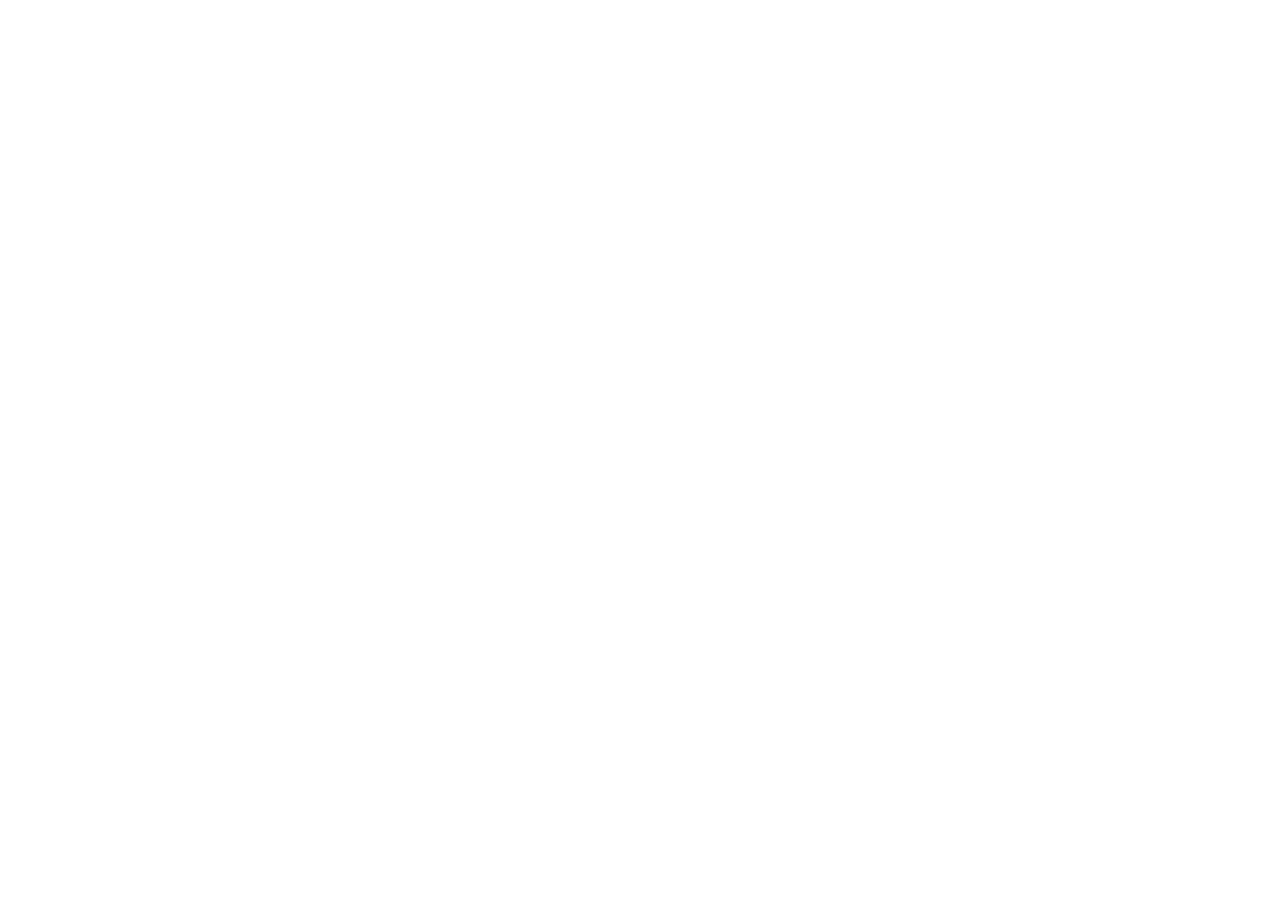
==== index.html @ f597d71d "project waxom" ====
<!DOCTYPE html>
<html lang="en">
<head>
    <meta charset="UTF-8">
    <meta http-equiv="X-UA-Compatible" content="IE=edge">
    <meta name="viewport" content="width=device-width, initial-scale=1.0">
    <title>Waxom</title>
    <link rel="stylesheet" href="css/bootstrap.min.css">
    <link rel="stylesheet" href="css/style.css">
</head>
<body>
    
    



    <script src="js/jquery-1.12.4.min.js"></script>
    <script src="js/bootstrap.bundle.min.js"></script>
    <script src="js/script.js"></script>
</body>
</html>
---- css/style.css ----
*{
    margin: 0;
    padding: 0;
    outline: 0;
}

a{
    text-decoration: none;
}

ul,ol{
    list-style-type: none;
}

img{
    vertical-align: middle;
}

/* ================================================================ */
                    NAvbar css Start
/* ================================================================ */
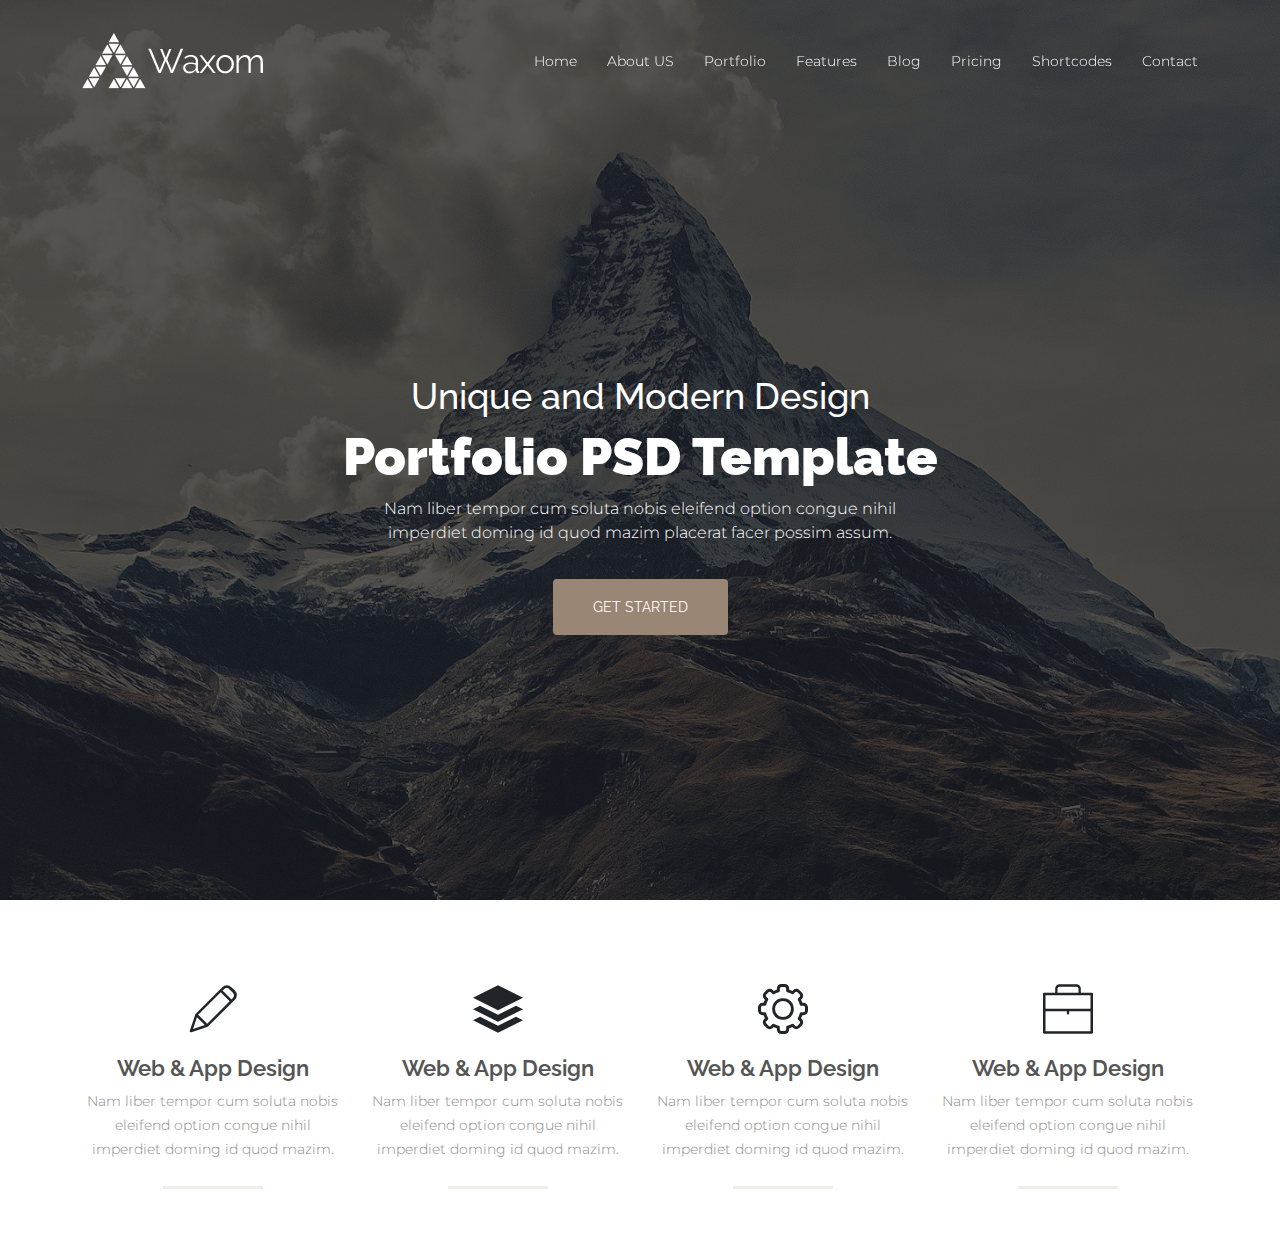
==== commit 2a699fd8: "upto Service Part" ====
--- a/index.html
+++ b/index.html
@@ -1,16 +1,163 @@
 <!DOCTYPE html>
 <html lang="en">
+
 <head>
     <meta charset="UTF-8">
     <meta http-equiv="X-UA-Compatible" content="IE=edge">
     <meta name="viewport" content="width=device-width, initial-scale=1.0">
     <title>Waxom</title>
+    <link rel="stylesheet" href="font/flaticon.css">
     <link rel="stylesheet" href="css/bootstrap.min.css">
     <link rel="stylesheet" href="css/style.css">
 </head>
+
 <body>
-    
-    
+
+    <!-- ==============================================================
+                    Navbar Part Start
+     ============================================================== -->
+    <nav class="navbar navbar-expand-lg navbar-light">
+        <div class="container">
+            <a class="navbar-brand" href="#">
+                <img src="images/logo-img.png" alt="logo">
+            </a>
+            <button class="navbar-toggler" type="button" data-bs-toggle="collapse"
+                data-bs-target="#navbarSupportedContent" aria-controls="navbarSupportedContent" aria-expanded="false"
+                aria-label="Toggle navigation">
+                <span class="navbar-toggler-icon"></span>
+            </button>
+            <div class="collapse navbar-collapse" id="navbarSupportedContent">
+                <ul class="navbar-nav ms-auto mb-2 mb-lg-0">
+                    <li class="nav-item">
+                        <a class="nav-link" aria-current="page" href="#">Home</a>
+                    </li>
+                    <li class="nav-item">
+                        <a class="nav-link" href="#">About US</a>
+                    </li>
+                    <li class="nav-item">
+                        <a class="nav-link" href="#">Portfolio</a>
+                    </li>
+                    <li class="nav-item">
+                        <a class="nav-link" href="#">Features</a>
+                    </li>
+                    <li class="nav-item">
+                        <a class="nav-link" href="#">Blog</a>
+                    </li>
+                    <li class="nav-item">
+                        <a class="nav-link" href="#">Pricing</a>
+                    </li>
+                    </li>
+                    <li class="nav-item">
+                        <a class="nav-link" href="#">Shortcodes</a>
+                    </li>
+                    <li class="nav-item">
+                        <a class="nav-link" href="#">Contact</a>
+                    </li>
+                </ul>
+            </div>
+        </div>
+    </nav>
+    <!-- ==============================================================
+                    Navbar Part End
+        ============================================================== -->
+
+
+
+    <!-- ==============================================================
+                    Banner Part Start
+        ============================================================== -->
+
+    <section id="banner">
+        <div class="container">
+            <div class="row">
+                <div class="col-lg-12 m-auto">
+                    <div class="banner-content">
+                        <h4>Unique and Modern Design</h4>
+                        <h1>Portfolio PSD Template</h1>
+                        <p>Nam liber tempor cum soluta nobis eleifend option congue nihil imperdiet doming id quod mazim
+                            placerat facer possim assum.</p>
+                        <a href="#">Get Started</a>
+                    </div>
+                </div>
+            </div>
+        </div>
+        </div>
+    </section>
+
+    <!-- ==============================================================
+                    Banner Part End
+        ============================================================== -->
+
+
+
+
+    <!-- ==============================================================
+                    Service Part Start
+        ============================================================== -->
+
+    <section id="service">
+        <div class="container">
+            <div class="row text-center">
+                <div class="col-lg-3">
+                    <div class="item">
+                        <i class="flaticon-pen"></i>
+                        <h2>Web & App Design</h2>
+                        <p>Nam liber tempor cum soluta nobis eleifend option congue nihil imperdiet doming id quod
+                            mazim.</p>
+                    </div>
+                </div>
+                <div class="col-lg-3">
+                    <div class="item">
+                        <i class="flaticon-layers"></i>
+                        <h2>Web & App Design</h2>
+                        <p>Nam liber tempor cum soluta nobis eleifend option congue nihil imperdiet doming id quod
+                            mazim.</p>
+                    </div>
+                </div>
+                <div class="col-lg-3">
+                    <div class="item">
+                        <i class="flaticon-settings"></i>
+                        <h2>Web & App Design</h2>
+                        <p>Nam liber tempor cum soluta nobis eleifend option congue nihil imperdiet doming id quod
+                            mazim.</p>
+                    </div>
+                </div>
+                <div class="col-lg-3">
+                    <div class="item">
+                        <i class="flaticon-suitcase-outline"></i>
+                        <h2>Web & App Design</h2>
+                        <p>Nam liber tempor cum soluta nobis eleifend option congue nihil imperdiet doming id quod
+                            mazim.</p>
+                    </div>
+                </div>
+            </div>
+        </div>
+    </section>
+
+    <!-- ==============================================================
+                    Service Part End
+        ============================================================== -->
+
+
+
+
+
+
+
+
+
+
+
+
+
+
+
+
+
+
+
+
+
 
 
 
@@ -18,4 +165,5 @@
     <script src="js/bootstrap.bundle.min.js"></script>
     <script src="js/script.js"></script>
 </body>
+
 </html>--- a/font/flaticon.css
+++ b/font/flaticon.css
@@ -0,0 +1,32 @@
+@font-face {
+    font-family: "flaticon";
+    src: url("./flaticon.ttf?82c68e7576f18a2c73980431ef8ead84") format("truetype"),
+url("./flaticon.woff?82c68e7576f18a2c73980431ef8ead84") format("woff"),
+url("./flaticon.woff2?82c68e7576f18a2c73980431ef8ead84") format("woff2"),
+url("./flaticon.eot?82c68e7576f18a2c73980431ef8ead84#iefix") format("embedded-opentype"),
+url("./flaticon.svg?82c68e7576f18a2c73980431ef8ead84#flaticon") format("svg");
+}
+
+i[class^="flaticon-"]:before, i[class*=" flaticon-"]:before {
+    font-family: flaticon !important;
+    font-style: normal;
+    font-weight: normal !important;
+    font-variant: normal;
+    text-transform: none;
+    line-height: 1;
+    -webkit-font-smoothing: antialiased;
+    -moz-osx-font-smoothing: grayscale;
+}
+
+.flaticon-settings:before {
+    content: "\f101";
+}
+.flaticon-pen:before {
+    content: "\f102";
+}
+.flaticon-layers:before {
+    content: "\f103";
+}
+.flaticon-suitcase-outline:before {
+    content: "\f104";
+}
--- a/css/style.css
+++ b/css/style.css
@@ -1,22 +1,172 @@
-*{
+@import url('https://fonts.googleapis.com/css2?family=Montserrat:wght@300;400;500;600;700;800&family=Raleway:wght@300;400;500;600;700;800&display=swap');
+
+* {
     margin: 0;
     padding: 0;
     outline: 0;
 }
 
-a{
+a {
     text-decoration: none;
 }
 
-ul,ol{
+ul,
+ol {
     list-style-type: none;
 }
 
-img{
+img {
     vertical-align: middle;
 }
 
-/* ================================================================ */
-                    NAvbar css Start
-/* ================================================================ */
+/* ================================================================
+                    NAvbar Part css
+ ================================================================ */
 
+.navbar {
+    position: fixed;
+    top: 0;
+    left: 0;
+    width: 100%;
+    z-index: 99999;
+    margin-top: 20px;
+}
+
+.navbar-expand-lg .navbar-nav .nav-link {
+    padding-right: 0;
+    padding-left: 0;
+}
+
+.navbar-nav .nav-item .nav-link {
+    color: #fff;
+    padding-left: 30px;
+    font-family: 'Montserrat', sans-serif;
+    font-size: 14px;
+    font-weight: 300;
+    text-transform: capitalize;
+    transition: all linear 0.3s;
+}
+
+.navbar-nav .nav-item .nav-link:hover {
+    color: #2c2c2c;
+}
+
+/* ================================================================
+                   Banner Part css
+ ================================================================ */
+
+#banner {
+    background: url(../images/banner.jpg) no-repeat;
+    background-position: center;
+    background-size: cover;
+    padding-top: 375px;
+    padding-bottom: 390px;
+    position: relative;
+    height: 100vh;
+}
+
+#banner::after {
+    position: absolute;
+    content: '';
+    top: 0;
+    left: 0;
+    width: 100%;
+    height: 100%;
+    background: rgba(17, 17, 17, 0.7);
+}
+
+#banner .banner-content {
+    text-align: center;
+    position: relative;
+    color: #fff;
+    z-index: 999;
+}
+
+#banner .banner-content h4 {
+    font-family: 'Raleway', sans-serif;
+    font-size: 36px;
+    font-weight: 500;
+}
+
+#banner .banner-content h1 {
+    font-family: 'Raleway', sans-serif;
+    font-size: 52px;
+    font-weight: 900;
+}
+
+#banner .banner-content p {
+    font-family: 'Montserrat', sans-serif;
+    font-size: 16px;
+    line-height: 24px;
+    font-weight: 300;
+    padding: 0 300px;
+    margin-bottom: 50px;
+}
+
+#banner .banner-content a {
+    font-family: 'Raleway', sans-serif;
+    text-transform: uppercase;
+    font-size: 14px;
+    color: #fff;
+    background: #998675;
+    padding: 20px 40px;
+    border-radius: 4px;
+}
+
+/* ================================================================
+                   Service Part css
+ ================================================================ */
+
+#service {
+    padding: 80px 0;
+}
+
+#service .item i {
+    font-size: 50px;
+    transition: all linear 0.4s;
+}
+
+#service .item {
+    cursor: pointer;
+}
+
+#service .item h2 {
+    font-family: 'Raleway', sans-serif;
+    font-size: 22px;
+    color: #555555;
+    font-weight: 650;
+    transition: all linear 0.4s;
+}
+
+#service .item p {
+    font-family: 'Montserrat', sans-serif;
+    font-size: 14px;
+    line-height: 24px;
+    color: #8c8c8c;
+    font-weight: 300;
+    position: relative;
+}
+
+#service .item p::after {
+    position: absolute;
+    content: '';
+    bottom: -28px;
+    left: 50%;
+    transform: translateX(-50%);
+    width: 100px;
+    height: 3px;
+    background: #f1eee9;
+    transition: all linear 0.4s;
+}
+
+#service .item:hover i {
+    color: #c7b299;
+}
+
+#service .item:hover h2 {
+    color: #c7b299;
+}
+
+#service .item:hover p::after {
+    background: #c7b299;
+}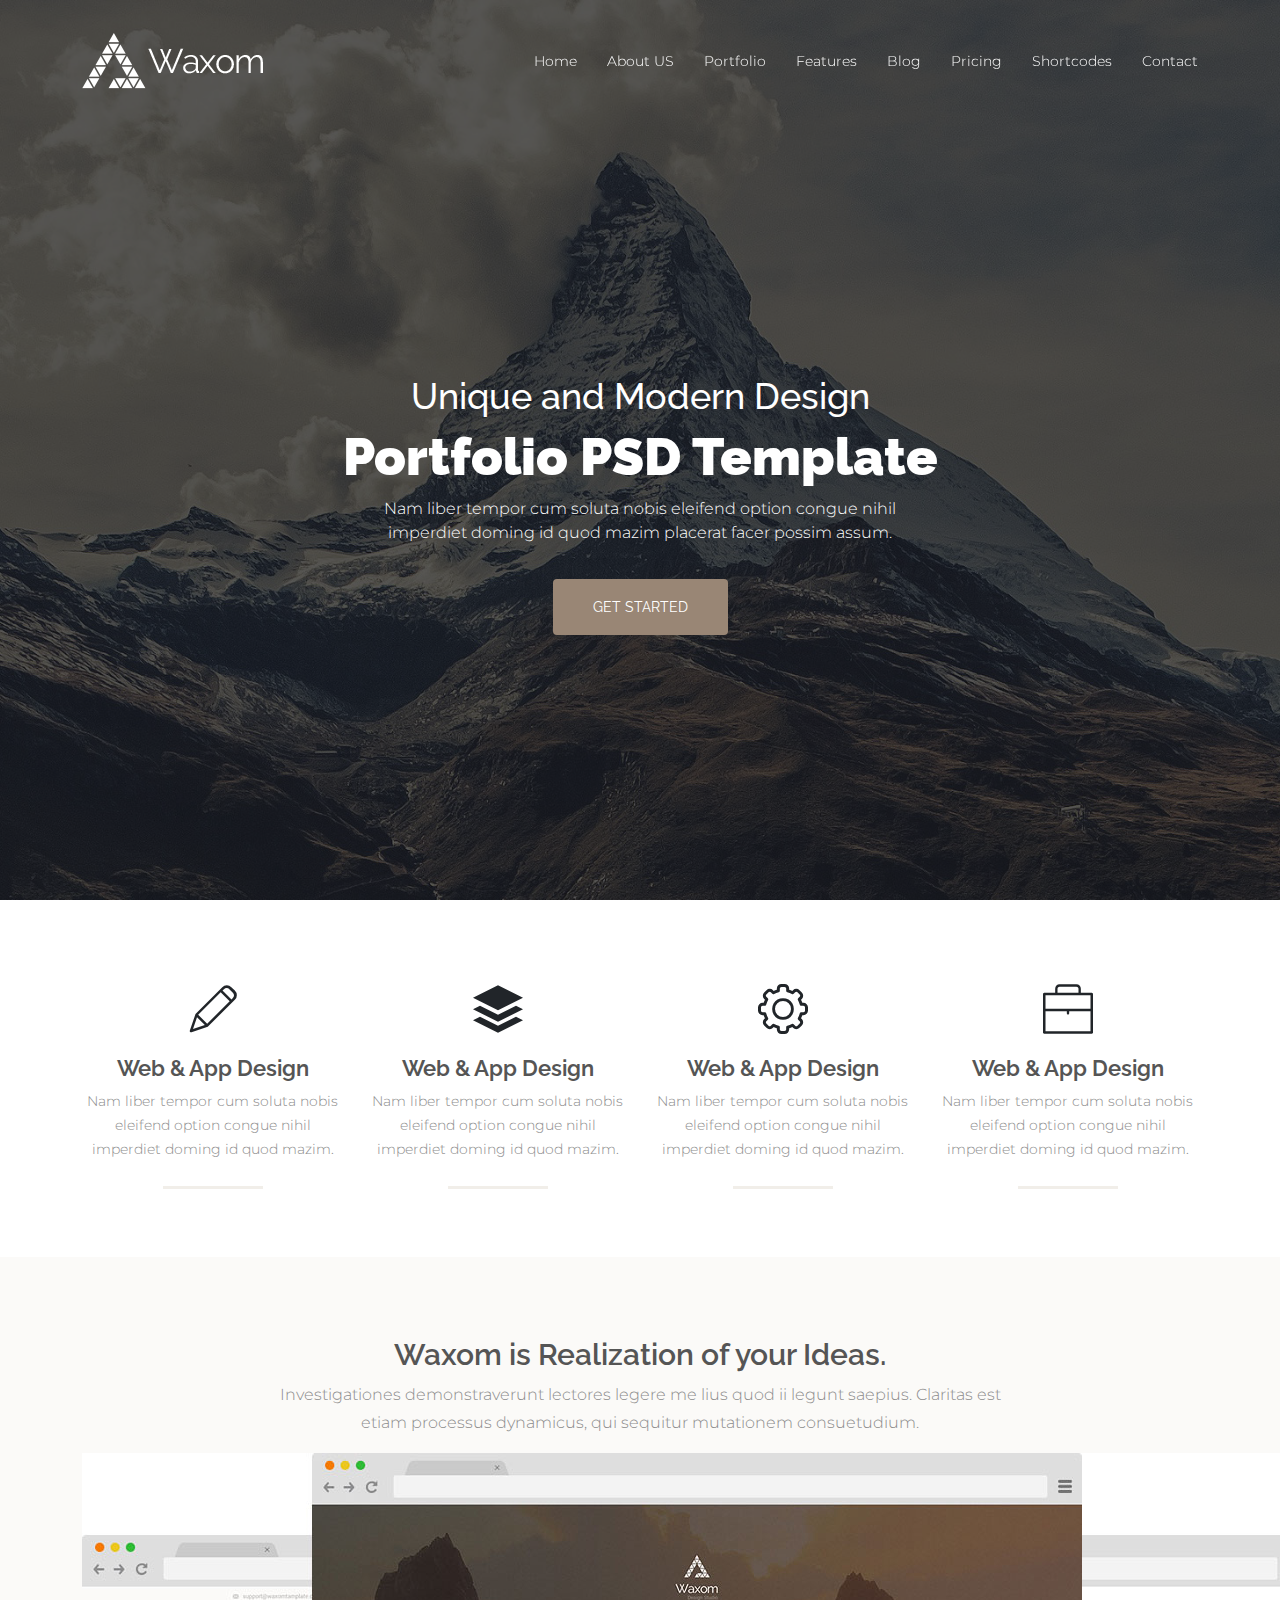
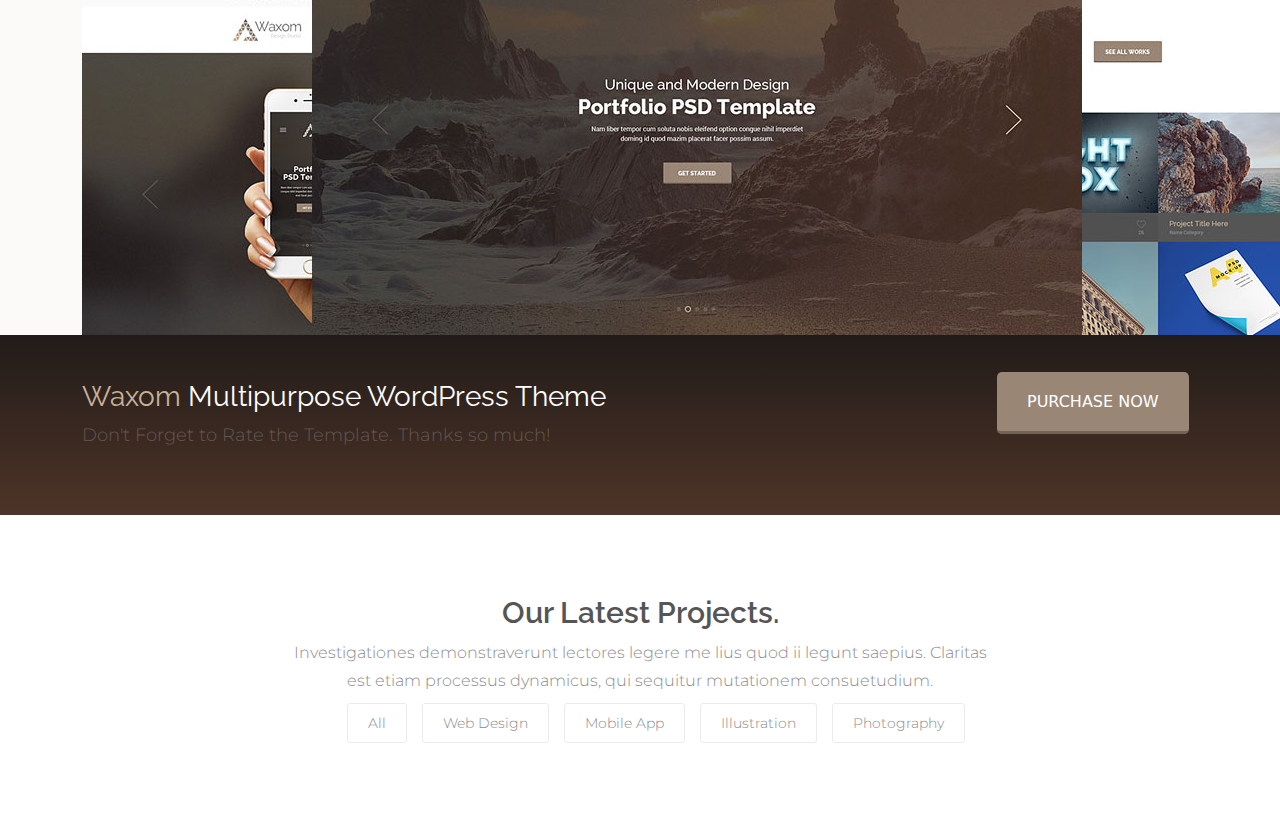
==== commit 7f8d1a27: "upto latest project" ====
--- a/index.html
+++ b/index.html
@@ -139,6 +139,126 @@
         ============================================================== -->
 
 
+    <!-- ==============================================================
+                    Idea Part Start
+        ============================================================== -->
+
+    <section id="idea">
+        <div class="container">
+            <div class="row">
+                <div class="col-lg-10 m-auto">
+                    <div class="content text-center">
+                        <h2>Waxom is Realization of your Ideas.</h2>
+                        <p>Investigationes demonstraverunt lectores legere me lius quod ii legunt saepius. Claritas est
+                            etiam processus dynamicus, qui sequitur mutationem consuetudium.</p>
+                    </div>
+                </div>
+                <div class="col-lg-12">
+                    <img src="images/idea.png" alt="idea image">
+                </div>
+            </div>
+        </div>
+    </section>
+
+    <!-- ==============================================================
+                    Idea Part End
+        ============================================================== -->
+
+
+
+    <!-- ==============================================================
+                    Purchase Part Start
+        ============================================================== -->
+    <section id="purchase">
+        <div class="container">
+            <div class="row">
+                <div class="col-lg-9">
+                    <div class="content">
+                        <h4><span class="waxom">Waxom</span> Multipurpose WordPress Theme</h4>
+                        <p>Don't Forget to Rate the Template. Thanks so much!</p>
+                    </div>
+                </div>
+                <div class="col-lg-3 ms-auto">
+                    <div class="button">
+                        <a href="#">Purchase Now</a>
+                    </div>
+                </div>
+            </div>
+        </div>
+    </section>
+
+    <!-- ==============================================================
+                    Purchase Part End
+        ============================================================== -->
+
+
+    <!-- ==============================================================
+                    Project Part Start
+        ============================================================== -->
+
+    <section id="project">
+        <div class="container">
+            <div class="row">
+                <div class="col-lg-12 text-center">
+                    <div class="head">
+                        <h2>Our Latest Projects.</h2>
+                        <p>Investigationes demonstraverunt lectores legere me lius quod ii legunt saepius. Claritas est etiam processus dynamicus, qui sequitur mutationem consuetudium.</p>
+                    </div>
+                </div>
+                <div class="col-lg-10 m-auto">
+                    <div class="filter-button text-center">
+                        <ul>
+                            <li><a href="#">All</a></li>
+                            <li><a href="#">Web Design</a></li>
+                            <li><a href="#">Mobile App</a></li>
+                            <li><a href="#">Illustration</a></li>
+                            <li><a href="#">Photography</a></li>
+                        </ul>
+                    </div>
+                </div>
+            </div>
+        </div>
+    </section>
+
+    <!-- ==============================================================
+                    Project Part End
+        ============================================================== -->
+
+
+
+
+
+
+
+
+
+
+
+
+
+
+
+
+
+
+
+
+    <!-- ==============================================================
+                    @ Part Start
+        ============================================================== -->
+
+    <!-- ==============================================================
+                    @ Part End
+        ============================================================== -->
+
+    <!-- ==============================================================
+                    @ Part Start
+        ============================================================== -->
+
+    <!-- ==============================================================
+                    @ Part End
+        ============================================================== -->
+
 
 
 
--- a/css/style.css
+++ b/css/style.css
@@ -169,4 +169,118 @@
 
 #service .item:hover p::after {
     background: #c7b299;
+}
+
+/* ================================================================
+                   Idea Part css
+ ================================================================ */
+
+#idea {
+    background: #fbfaf8;
+    padding-top: 80px;
+}
+
+#idea .content h2 {
+    font-family: 'Raleway', sans-serif;
+    font-weight: 600;
+    font-size: 30px;
+    color: #555555;
+}
+
+#idea .content p {
+    font-family: 'Montserrat', sans-serif;
+    font-size: 16px;
+    line-height: 28px;
+    font-weight: 300;
+    color: #8c8c8c;
+    padding: 0 100px;
+}
+
+/* ================================================================
+                   Purchase Part css
+ ================================================================ */
+
+#purchase {
+    padding-top: 45px;
+    padding-bottom: 50px;
+    background-image: linear-gradient(#211b19, #4e3427);
+}
+
+#purchase span {
+    font-family: 'Raleway', sans-serif;
+    color: #c7b299;
+}
+
+#purchase .content h4 {
+    font-family: 'Raleway', sans-serif;
+    font-weight: 400;
+    font-size: 28px;
+    color: #fff;
+}
+
+#purchase .content p {
+    font-family: 'Montserrat', sans-serif;
+    font-weight: 300;
+    font-size: 18px;
+    color: #615855;
+}
+
+#purchase .button {
+    margin-top: 10px;
+}
+
+#purchase .button a {
+    background: #998675;
+    color: #fff;
+    padding: 20px 30px;
+    margin-left: 60px;
+    border-radius: 5px;
+    border-bottom: 3px solid #736357;
+    text-transform: uppercase;
+}
+
+/* ================================================================
+                   Project Part css
+ ================================================================ */
+
+#project {
+    padding-top: 80px;
+    padding-bottom: 80px;
+}
+
+#project .filter-button ul li {
+    display: inline-block;
+}
+
+#project .head h2 {
+    font-family: 'Raleway', sans-serif;
+    font-weight: 600;
+    font-size: 30px;
+    color: #555555;
+}
+
+#project .head p {
+    font-family: 'Montserrat', sans-serif;
+    font-weight: 300;
+    font-size: 16px;
+    line-height: 28px;
+    color: #8c8c8c;
+    padding: 0 200px;
+}
+
+#project .filter-button ul li a{
+    font-family: 'Montserrat', sans-serif;
+    font-weight: 300;
+    color: #8c8c8c;
+    font-size: 14px;
+    border: 1px solid #ebebeb;
+    border-radius: 3px;
+    padding: 10px 20px;
+    margin: 0 5px;
+    transition: all linear 0.4s;
+}
+
+#project .filter-button ul li a:hover{
+    background: #998675;
+    color: #fff;
 }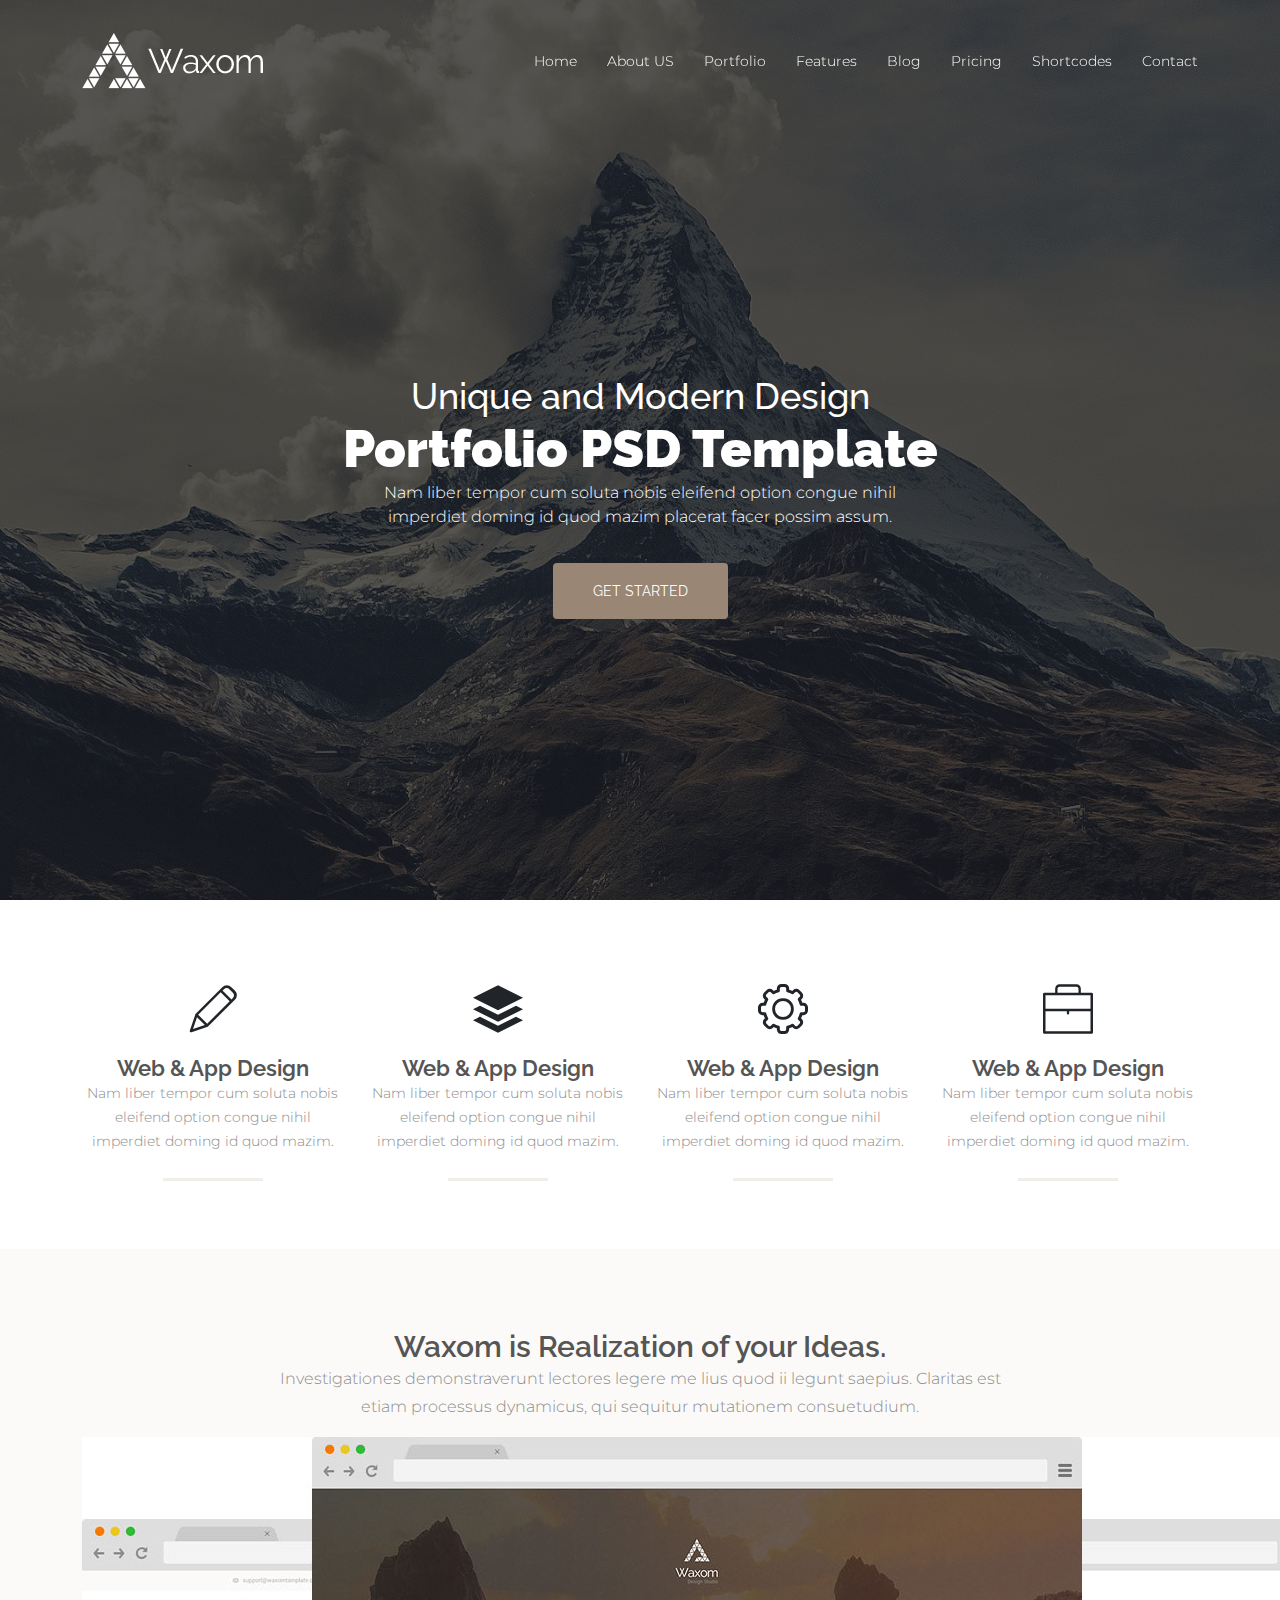
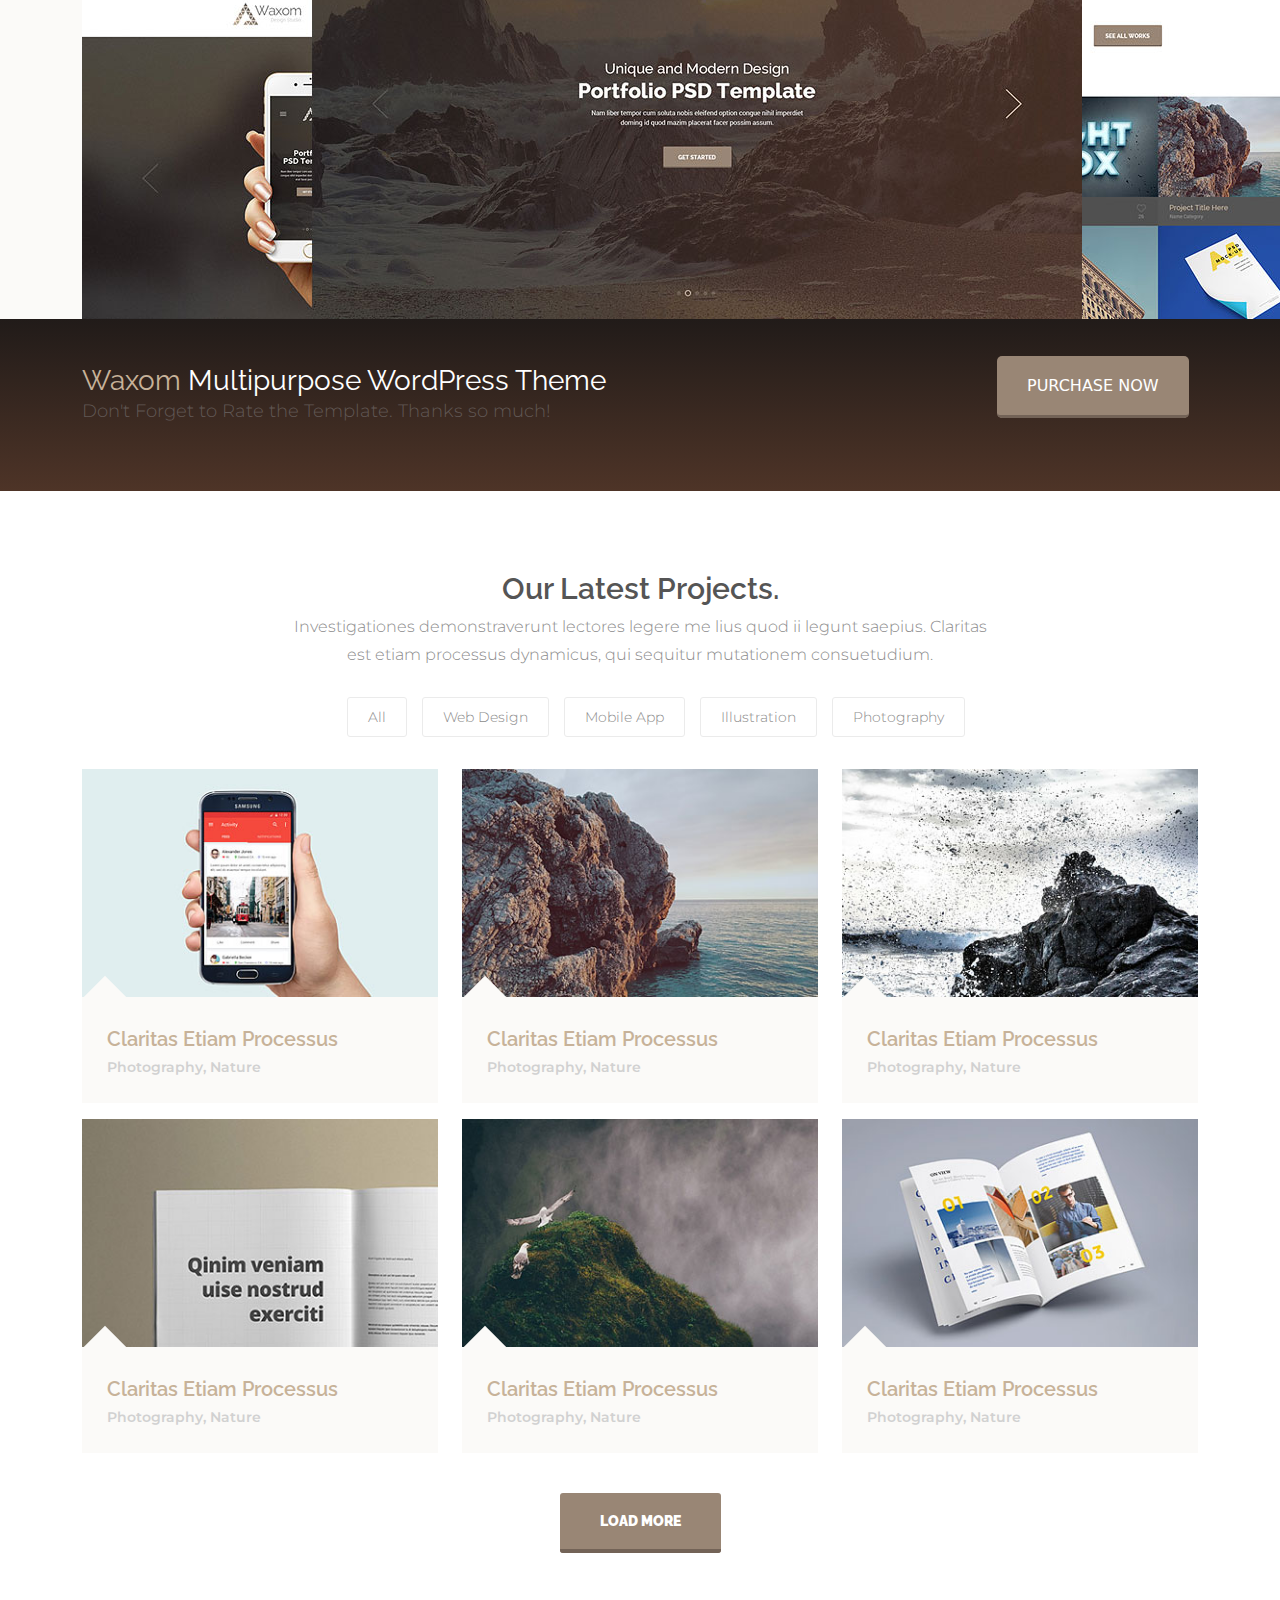
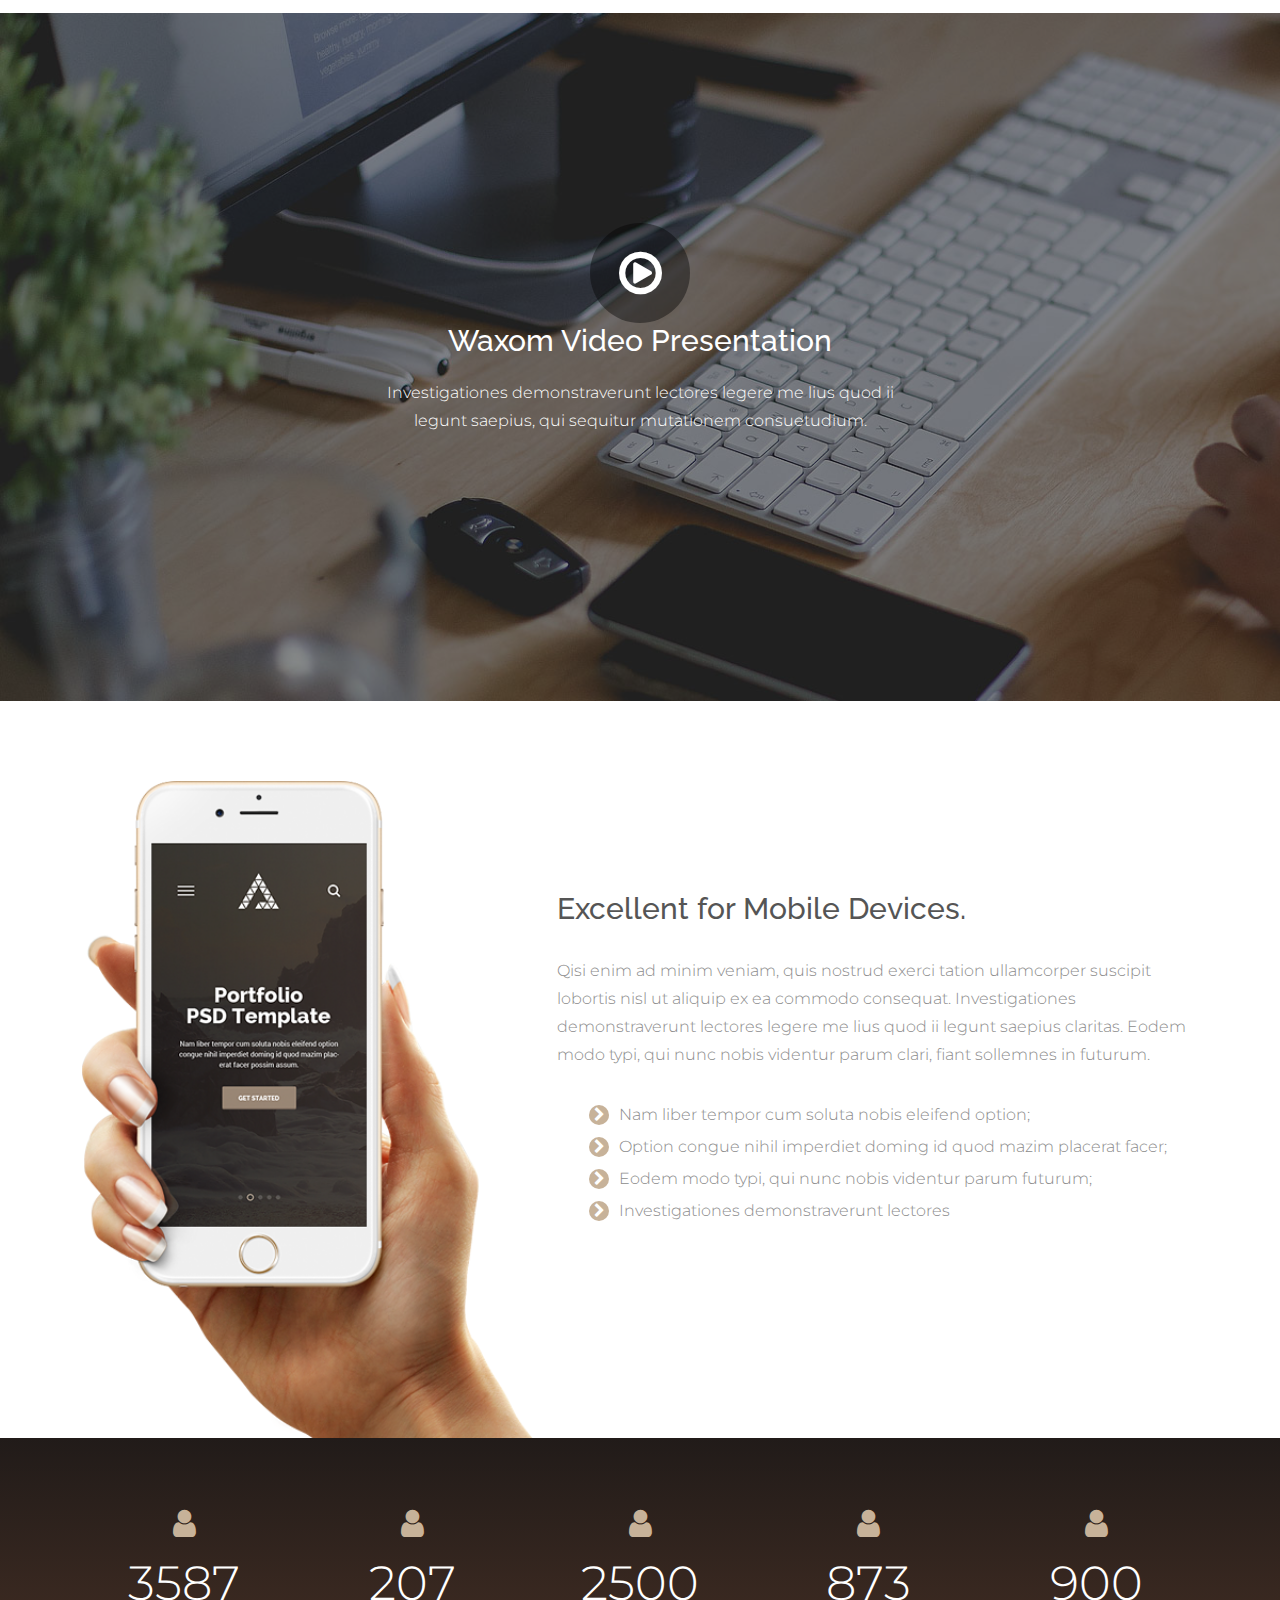
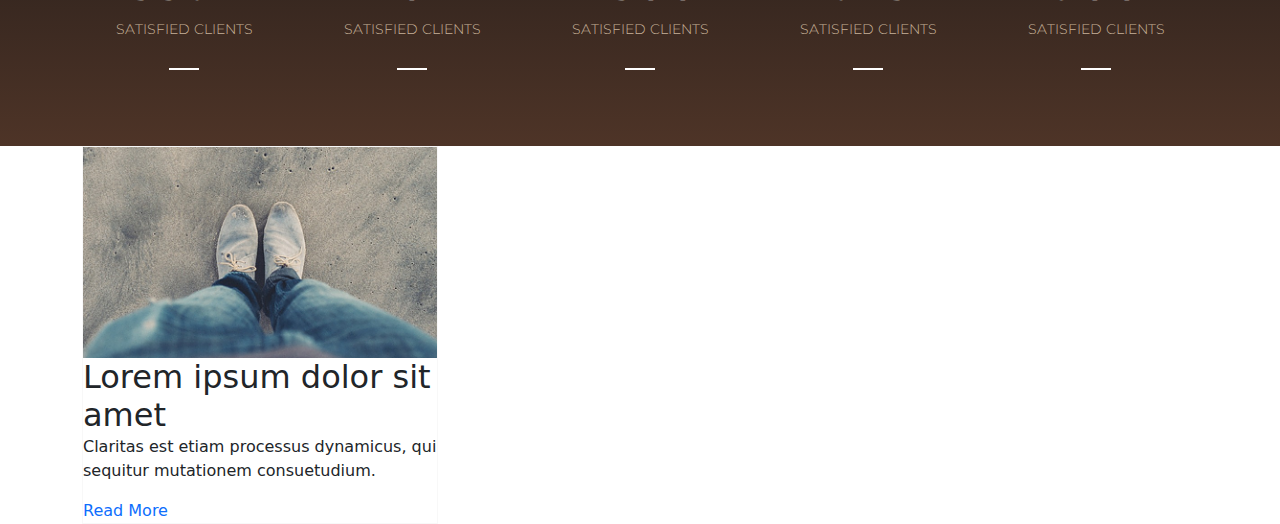
==== commit c49cceb5: "Upto Counterv Part" ====
--- a/index.html
+++ b/index.html
@@ -6,6 +6,7 @@
     <meta http-equiv="X-UA-Compatible" content="IE=edge">
     <meta name="viewport" content="width=device-width, initial-scale=1.0">
     <title>Waxom</title>
+    <link rel="stylesheet" href="css/font-awesome.min.css">
     <link rel="stylesheet" href="font/flaticon.css">
     <link rel="stylesheet" href="css/bootstrap.min.css">
     <link rel="stylesheet" href="css/style.css">
@@ -202,7 +203,8 @@
                 <div class="col-lg-12 text-center">
                     <div class="head">
                         <h2>Our Latest Projects.</h2>
-                        <p>Investigationes demonstraverunt lectores legere me lius quod ii legunt saepius. Claritas est etiam processus dynamicus, qui sequitur mutationem consuetudium.</p>
+                        <p>Investigationes demonstraverunt lectores legere me lius quod ii legunt saepius. Claritas est
+                            etiam processus dynamicus, qui sequitur mutationem consuetudium.</p>
                     </div>
                 </div>
                 <div class="col-lg-10 m-auto">
@@ -216,6 +218,117 @@
                         </ul>
                     </div>
                 </div>
+                <div class="col-lg-12">
+                    <div class="row">
+                        <div class="col-lg-4">
+                            <div class="portfolio">
+                                <div class="portfolio-img">
+                                    <img src="images/portfolio-1.jpg" alt="">
+                                    <div class="overlay">
+                                        <div class="icon">
+                                            <a href="#"><i class="fa fa-link" aria-hidden="true"></i></a>
+                                            <a href="#"><i class="fa fa-search" aria-hidden="true"></i></a>
+                                        </div>
+                                    </div>
+                                </div>
+                                <div class="content">
+                                    <h2>Claritas Etiam Processus</h2>
+                                    <p>Photography, Nature</p>
+                                </div>
+                            </div>
+                        </div>
+                        <div class="col-lg-4">
+                            <div class="portfolio">
+                                <div class="portfolio-img">
+                                    <img src="images/portfolio-6.jpg" alt="">
+                                    <div class="overlay">
+                                        <div class="icon">
+                                            <a href="#"><i class="fa fa-link" aria-hidden="true"></i></a>
+                                            <a href="#"><i class="fa fa-search" aria-hidden="true"></i></a>
+                                        </div>
+                                    </div>
+                                </div>
+                                <div class="content">
+                                    <h2>Claritas Etiam Processus</h2>
+                                    <p>Photography, Nature</p>
+                                </div>
+                            </div>
+                        </div>
+                        <div class="col-lg-4">
+                            <div class="portfolio">
+                                <div class="portfolio-img">
+                                    <img src="images/portfolio-2.jpg" alt="">
+                                    <div class="overlay">
+                                        <div class="icon">
+                                            <a href="#"><i class="fa fa-link" aria-hidden="true"></i></a>
+                                            <a href="#"><i class="fa fa-search" aria-hidden="true"></i></a>
+                                        </div>
+                                    </div>
+                                </div>
+                                <div class="content">
+                                    <h2>Claritas Etiam Processus</h2>
+                                    <p>Photography, Nature</p>
+                                </div>
+                            </div>
+                        </div>
+                        <div class="col-lg-4">
+                            <div class="portfolio">
+                                <div class="portfolio-img">
+                                    <img src="images/portfolio-3.jpg" alt="">
+                                    <div class="overlay">
+                                        <div class="icon">
+                                            <a href="#"><i class="fa fa-link" aria-hidden="true"></i></a>
+                                            <a href="#"><i class="fa fa-search" aria-hidden="true"></i></a>
+                                        </div>
+                                    </div>
+                                </div>
+                                <div class="content">
+                                    <h2>Claritas Etiam Processus</h2>
+                                    <p>Photography, Nature</p>
+                                </div>
+                            </div>
+                        </div>
+                        <div class="col-lg-4">
+                            <div class="portfolio">
+                                <div class="portfolio-img">
+                                    <img src="images/portfolio-4.jpg" alt="">
+                                    <div class="overlay">
+                                        <div class="icon">
+                                            <a href="#"><i class="fa fa-link" aria-hidden="true"></i></a>
+                                            <a href="#"><i class="fa fa-search" aria-hidden="true"></i></a>
+                                        </div>
+                                    </div>
+                                </div>
+                                <div class="content">
+                                    <h2>Claritas Etiam Processus</h2>
+                                    <p>Photography, Nature</p>
+                                </div>
+                            </div>
+                        </div>
+                        <div class="col-lg-4">
+                            <div class="portfolio">
+                                <div class="portfolio-img">
+                                    <img src="images/portfolio-5.jpg" alt="">
+                                    <div class="overlay">
+                                        <div class="icon">
+                                            <a href="#"><i class="fa fa-link" aria-hidden="true"></i></a>
+                                            <a href="#"><i class="fa fa-search" aria-hidden="true"></i></a>
+                                        </div>
+                                    </div>
+                                </div>
+                                <div class="content">
+                                    <h2>Claritas Etiam Processus</h2>
+                                    <p>Photography, Nature</p>
+                                </div>
+                            </div>
+                        </div>
+                    </div>
+                </div>
+                <div class="col-lg-12 text-center">
+                    <div class="button">
+                        <a href="#">Load More</a>
+                    </div>
+                </div>
             </div>
         </div>
     </section>
@@ -226,30 +339,148 @@
 
 
 
-
-
-
-
-
-
-
-
-
-
-
-
-
-
-
-
-
-    <!-- ==============================================================
-                    @ Part Start
-        ============================================================== -->
-
-    <!-- ==============================================================
-                    @ Part End
-        ============================================================== -->
+    <!-- ==============================================================
+                    Video @ Part Start
+        ============================================================== -->
+    <section id="video">
+        <div class="container">
+            <div class="row">
+                <div class="col-lg-10 m-auto text-center">
+                    <div class="content">
+                        <a href="#"><i class="fa fa-play-circle-o" aria-hidden="true"></i></a>
+                        <h2>Waxom Video Presentation</h2>
+                        <p>Investigationes demonstraverunt lectores legere me lius quod ii legunt saepius, qui sequitur
+                            mutationem consuetudium.</p>
+                    </div>
+                </div>
+            </div>
+        </div>
+    </section>
+
+    <!-- ==============================================================
+                    Video @ Part End
+        ============================================================== -->
+
+
+
+    <!-- ==============================================================
+                    Mobile Device Part Start
+        ============================================================== -->
+
+    <section id="mobile">
+        <div class="container">
+            <div class="row">
+                <div class="col-lg-5">
+                    <div class="mobile-img">
+                        <img src="images/mobile.png" alt="mobile" class="w-100 img-fluid">
+                    </div>
+                </div>
+                <div class="col-lg-7">
+                    <div class="content">
+                        <h2>Excellent for Mobile Devices.</h2>
+                        <p>Qisi enim ad minim veniam, quis nostrud exerci tation ullamcorper suscipit lobortis nisl ut
+                            aliquip ex ea commodo consequat. Investigationes demonstraverunt lectores legere me lius
+                            quod ii legunt saepius claritas. Eodem modo typi, qui nunc nobis videntur parum clari, fiant
+                            sollemnes in futurum.</p>
+                        <ul>
+                            <li><i class="fa fa-chevron-right" aria-hidden="true"></i>Nam liber tempor cum soluta nobis
+                                eleifend option;</li>
+                            <li><i class="fa fa-chevron-right" aria-hidden="true"></i>Option congue nihil imperdiet
+                                doming id quod mazim placerat facer;</li>
+                            <li><i class="fa fa-chevron-right" aria-hidden="true"></i>Eodem modo typi, qui nunc nobis
+                                videntur parum futurum;</li>
+                            <li><i class="fa fa-chevron-right" aria-hidden="true"></i>Investigationes demonstraverunt
+                                lectores</li>
+                        </ul>
+                    </div>
+                </div>
+            </div>
+        </div>
+    </section>
+    <!-- ==============================================================
+                    Mobile Device Part End
+        ============================================================== -->
+
+    <!-- ==============================================================
+                    Counter Part Start
+        ============================================================== -->
+    <section id="counter">
+        <div class="container">
+            <div class="row">
+                <div class="col-lg">
+                    <div class="content text-center">
+                        <i class="fa fa-user" aria-hidden="true"></i>
+                        <h4>3587</h4>
+                        <p>Satisfied Clients</p>
+                    </div>
+                </div>
+                <div class="col-lg">
+                    <div class="content text-center">
+                        <i class="fa fa-user" aria-hidden="true"></i>
+                        <h4>207</h4>
+                        <p>Satisfied Clients</p>
+                    </div>
+                </div>
+                <div class="col-lg">
+                    <div class="content text-center">
+                        <i class="fa fa-user" aria-hidden="true"></i>
+                        <h4>2500</h4>
+                        <p>Satisfied Clients</p>
+                    </div>
+                </div>
+                <div class="col-lg">
+                    <div class="content text-center">
+                        <i class="fa fa-user" aria-hidden="true"></i>
+                        <h4>873</h4>
+                        <p>Satisfied Clients</p>
+                    </div>
+                </div>
+                <div class="col-lg">
+                    <div class="content text-center">
+                        <i class="fa fa-user" aria-hidden="true"></i>
+                        <h4>900</h4>
+                        <p>Satisfied Clients</p>
+                    </div>
+                </div>
+            </div>
+        </div>
+    </section>
+    <!-- ==============================================================
+                    Counter Part End
+        ============================================================== -->
+
+    <!-- ==============================================================
+                    Recent Post Part Start
+        ============================================================== -->
+
+    <section id="recentPost">
+        <div class="container">
+            <div class="row">
+                <div class="col-lg-4">
+                    <div class="gallery">
+                        <img src="images/gallery-1.png" alt="Gallery" class="w-100 img-fluid">
+                        <div class="content">
+                            <h2>Lorem ipsum dolor sit amet</h2>
+                            <p>Claritas est etiam processus dynamicus, qui sequitur mutationem consuetudium.</p>
+                            <a href="#">Read More</a>
+                        </div>
+                    </div>
+                </div>
+            </div>
+        </div>
+    </section>
+    <!-- ==============================================================
+                    Recent Post Part End
+        ============================================================== -->
+
+
+
+
+
+
+
+
+
 
     <!-- ==============================================================
                     @ Part Start
--- a/css/style.css
+++ b/css/style.css
@@ -17,6 +17,16 @@
 
 img {
     vertical-align: middle;
+}
+
+h1,
+h2,
+h3,
+h4,
+h5,
+h6 {
+    padding: 0;
+    margin: 0;
 }
 
 /* ================================================================
@@ -252,11 +262,16 @@
     display: inline-block;
 }
 
+#project .filter-button {
+    margin-bottom: 40px;
+}
+
 #project .head h2 {
     font-family: 'Raleway', sans-serif;
     font-weight: 600;
     font-size: 30px;
     color: #555555;
+    padding-bottom: 6px;
 }
 
 #project .head p {
@@ -266,9 +281,10 @@
     line-height: 28px;
     color: #8c8c8c;
     padding: 0 200px;
-}
-
-#project .filter-button ul li a{
+    padding-bottom: 20px;
+}
+
+#project .filter-button ul li a {
     font-family: 'Montserrat', sans-serif;
     font-weight: 300;
     color: #8c8c8c;
@@ -280,7 +296,271 @@
     transition: all linear 0.4s;
 }
 
-#project .filter-button ul li a:hover{
+#project .filter-button ul li a:hover {
     background: #998675;
     color: #fff;
+}
+
+#project .portfolio .portfolio-img img {
+    width: 100%;
+}
+
+#project .portfolio {
+    cursor: pointer;
+}
+
+#project .portfolio .content {
+    background: #fbfaf8;
+    padding-left: 25px;
+    transition: all linear 0.3s;
+}
+
+#project .portfolio .portfolio-img {
+    position: relative;
+}
+
+#project .portfolio .portfolio-img .overlay {
+    position: absolute;
+    top: 0;
+    left: 0;
+    width: 100%;
+    height: 100%;
+    background: rgba(17, 17, 17, 0.7);
+    opacity: 0;
+    transition: all linear 0.3s;
+}
+
+#project .portfolio .portfolio-img .overlay .icon {
+    text-align: center;
+    position: relative;
+    top: 50%;
+    transform: translateY(-50%);
+    font-size: 30px;
+}
+
+#project .portfolio .portfolio-img .overlay .icon i {
+    margin: 0 5px;
+    color: #fff;
+}
+
+#project .portfolio .content h2 {
+    font-family: 'Raleway', sans-serif;
+    font-weight: 600;
+    font-size: 20px;
+    color: #c7b299;
+    padding-top: 30px;
+    padding-bottom: 6px;
+    position: relative;
+    transition: all linear 0.3s;
+}
+
+#project .portfolio .content h2::after {
+    position: absolute;
+    content: '';
+    top: -15px;
+    left: -17px;
+    width: 30px;
+    height: 30px;
+    background: #fbfaf8;
+    transform: rotate(45deg);
+    transition: all linear 0.3s;
+}
+
+#project .portfolio .content p {
+    font-family: 'Montserrat', sans-serif;
+    font-weight: 600;
+    font-size: 14px;
+    color: #d1d1d1;
+    padding-bottom: 25px;
+    transition: all linear 0.3s;
+}
+
+#project .portfolio:hover .content {
+    background: #362f2d;
+}
+
+#project .portfolio:hover .content h2 {
+    color: #ffffff;
+}
+
+#project .portfolio:hover .content p {
+    color: #c7b299;
+}
+
+#project .portfolio:hover .content h2::after {
+    background: #362f2d;
+}
+
+#project .portfolio:hover .overlay {
+    opacity: 1;
+}
+
+#project .button {
+    margin-top: 40px;
+}
+
+#project .button a {
+    background: #998675;
+    padding: 20px 40px;
+    font-family: 'Raleway', sans-serif;
+    color: #fff;
+    font-weight: 900;
+    font-size: 14px;
+    text-transform: uppercase;
+    border-radius: 3px;
+    border-bottom: 4px solid #736357;
+}
+
+/* ================================================================
+                   Video Part css
+ ================================================================ */
+
+#video {
+    background: url(../images/video-bg.jpg) no-repeat;
+    background-size: cover;
+    background-position: cover;
+    padding-top: 210px;
+    padding-bottom: 250px;
+    position: relative;
+}
+
+#video::after {
+    position: absolute;
+    content: '';
+    top: 0;
+    left: 0;
+    width: 100%;
+    height: 100%;
+    background: rgba(17, 17, 17, 0.5);
+}
+
+#video .content {
+    position: relative;
+    z-index: 999;
+}
+
+#video .content h2 {
+    color: #fff;
+    font-family: 'Raleway', sans-serif;
+    font-weight: 500;
+    font-size: 30px;
+    padding-bottom: 20px;
+}
+
+#video .content p {
+    color: #fff;
+    font-family: 'Montserrat', sans-serif;
+    line-height: 28px;
+    font-size: 16px;
+    font-weight: 300;
+    padding: 0 190px;
+}
+
+#video .content i {
+    color: #fff;
+    font-size: 50px;
+    width: 100px;
+    height: 100px;
+    background: rgba(0, 0, 0, 0.4);
+    line-height: 100px;
+    border-radius: 50%;
+}
+
+/* ================================================================
+                   Mobile Device Part css
+ ================================================================ */
+
+#mobile {
+    padding-top: 80px;
+}
+
+#mobile .content h2 {
+    font-family: 'Raleway', sans-serif;
+    color: #555555;
+    font-weight: 500;
+    font-size: 30px;
+    padding-top: 110px;
+    padding-bottom: 30px;
+}
+
+#mobile .content p {
+    font-family: 'Montserrat', sans-serif;
+    color: #8c8c8c;
+    font-weight: 300;
+    font-size: 16px;
+    line-height: 28px;
+    padding-bottom: 14px;
+}
+
+#mobile .content ul li {
+    font-family: 'Montserrat', sans-serif;
+    color: #8c8c8c;
+    font-weight: 300;
+    font-size: 16px;
+    line-height: 32px;
+}
+
+#mobile .content ul li i {
+    font-size: 15px;
+    width: 20px;
+    height: 20px;
+    background: #c7b299;
+    line-height: 20px;
+    text-align: center;
+    border-radius: 50%;
+    color: #fff;
+    margin-right: 10px;
+}
+
+/* ================================================================
+                   Counter Part css
+ ================================================================ */
+
+#counter {
+    background-image: linear-gradient(#211b19, #4e3427);
+    padding-top: 70px;
+    padding-bottom: 90px;
+}
+
+#counter .content i {
+    color: #c7b299;
+    font-size: 32px;
+    padding-bottom: 15px;
+}
+
+#counter .content h4 {
+    color: #ffffff;
+    font-family: 'Montserrat', sans-serif;
+    font-weight: 300;
+    font-size: 48px;
+    padding-bottom: 7px;
+}
+
+#counter .content p {
+    color: #c7b299;
+    font-family: 'Montserrat', sans-serif;
+    font-weight: 300;
+    font-size: 14px;
+    text-transform: uppercase;
+    position: relative;
+}
+
+#counter .content p::after {
+    position: absolute;
+    content: '';
+    bottom: -30px;
+    left: 50%;
+    transform: translateX(-50%);
+    width: 30px;
+    height: 2px;
+    background: #fff;
+}
+
+/* ================================================================
+                   Recent Post Part css
+ ================================================================ */
+
+
+#recentPost .gallery {
+    border: 1px solid #f8f8f8;
 }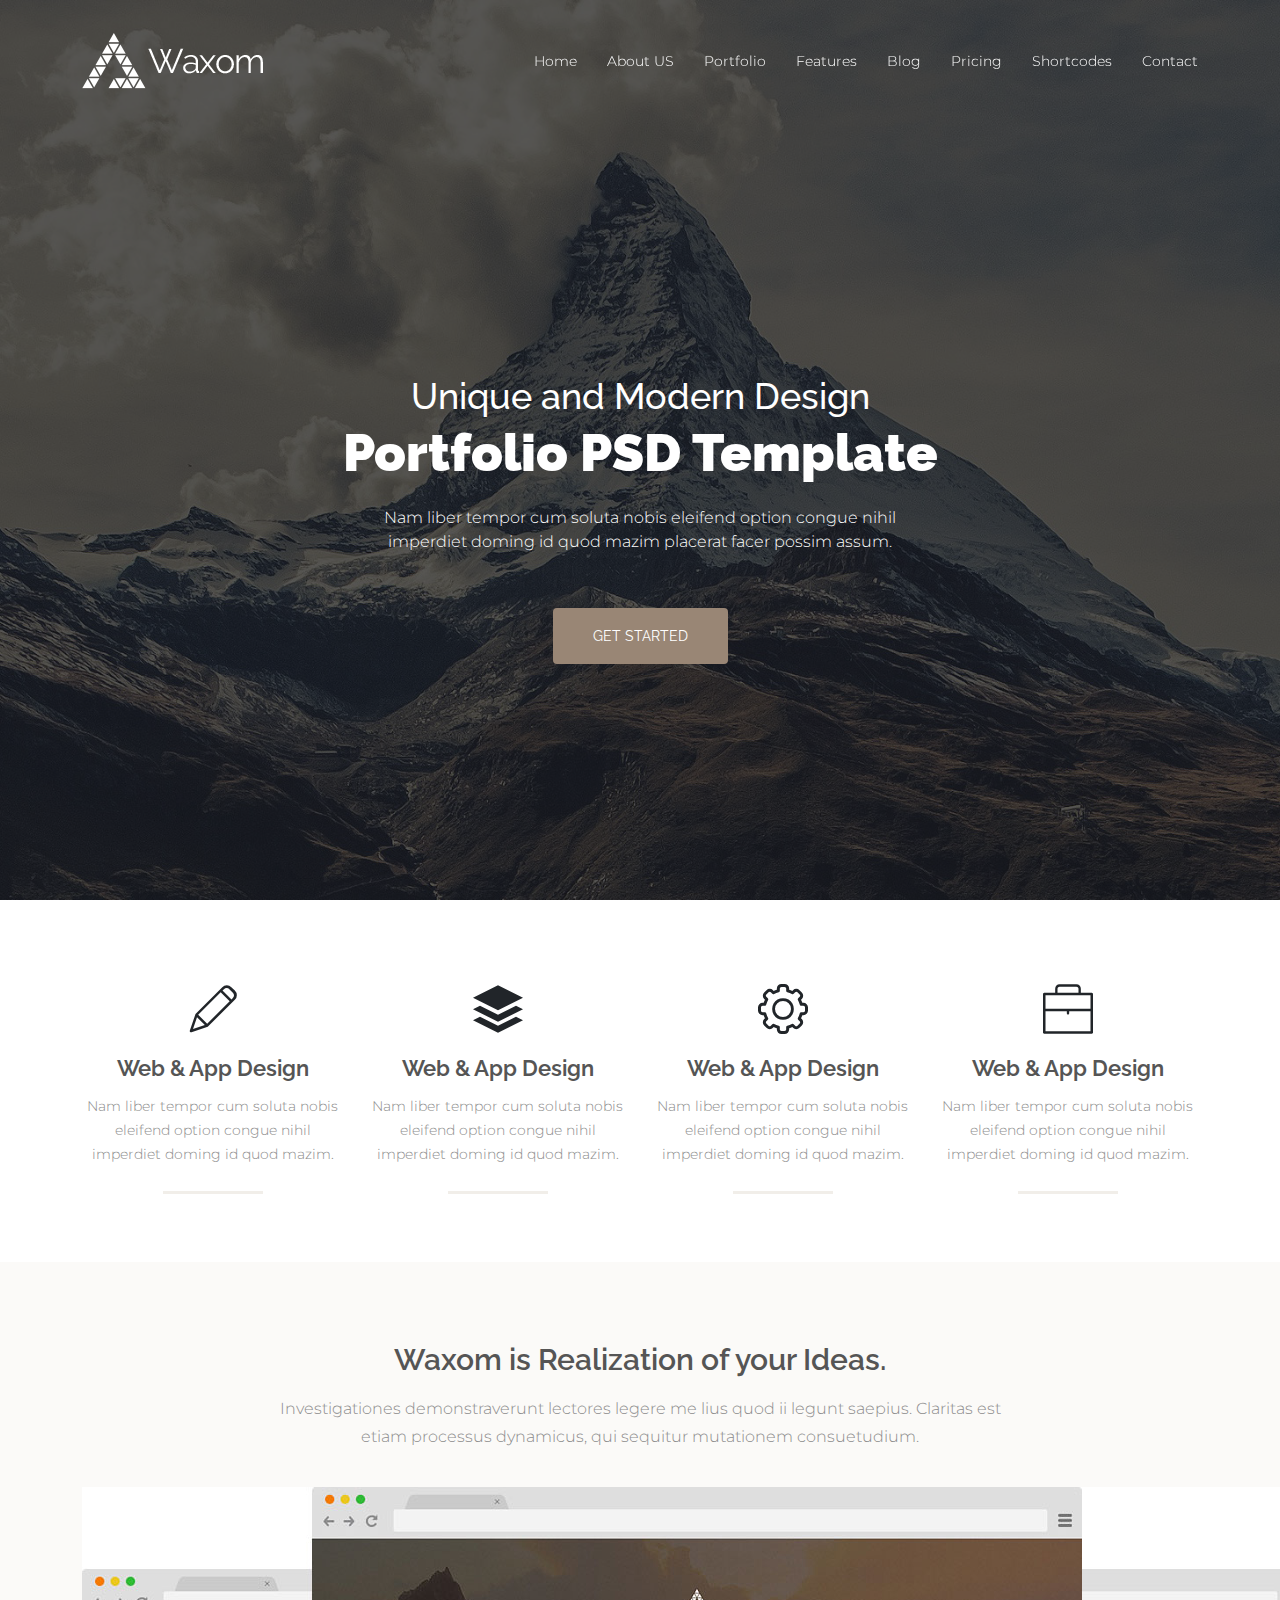
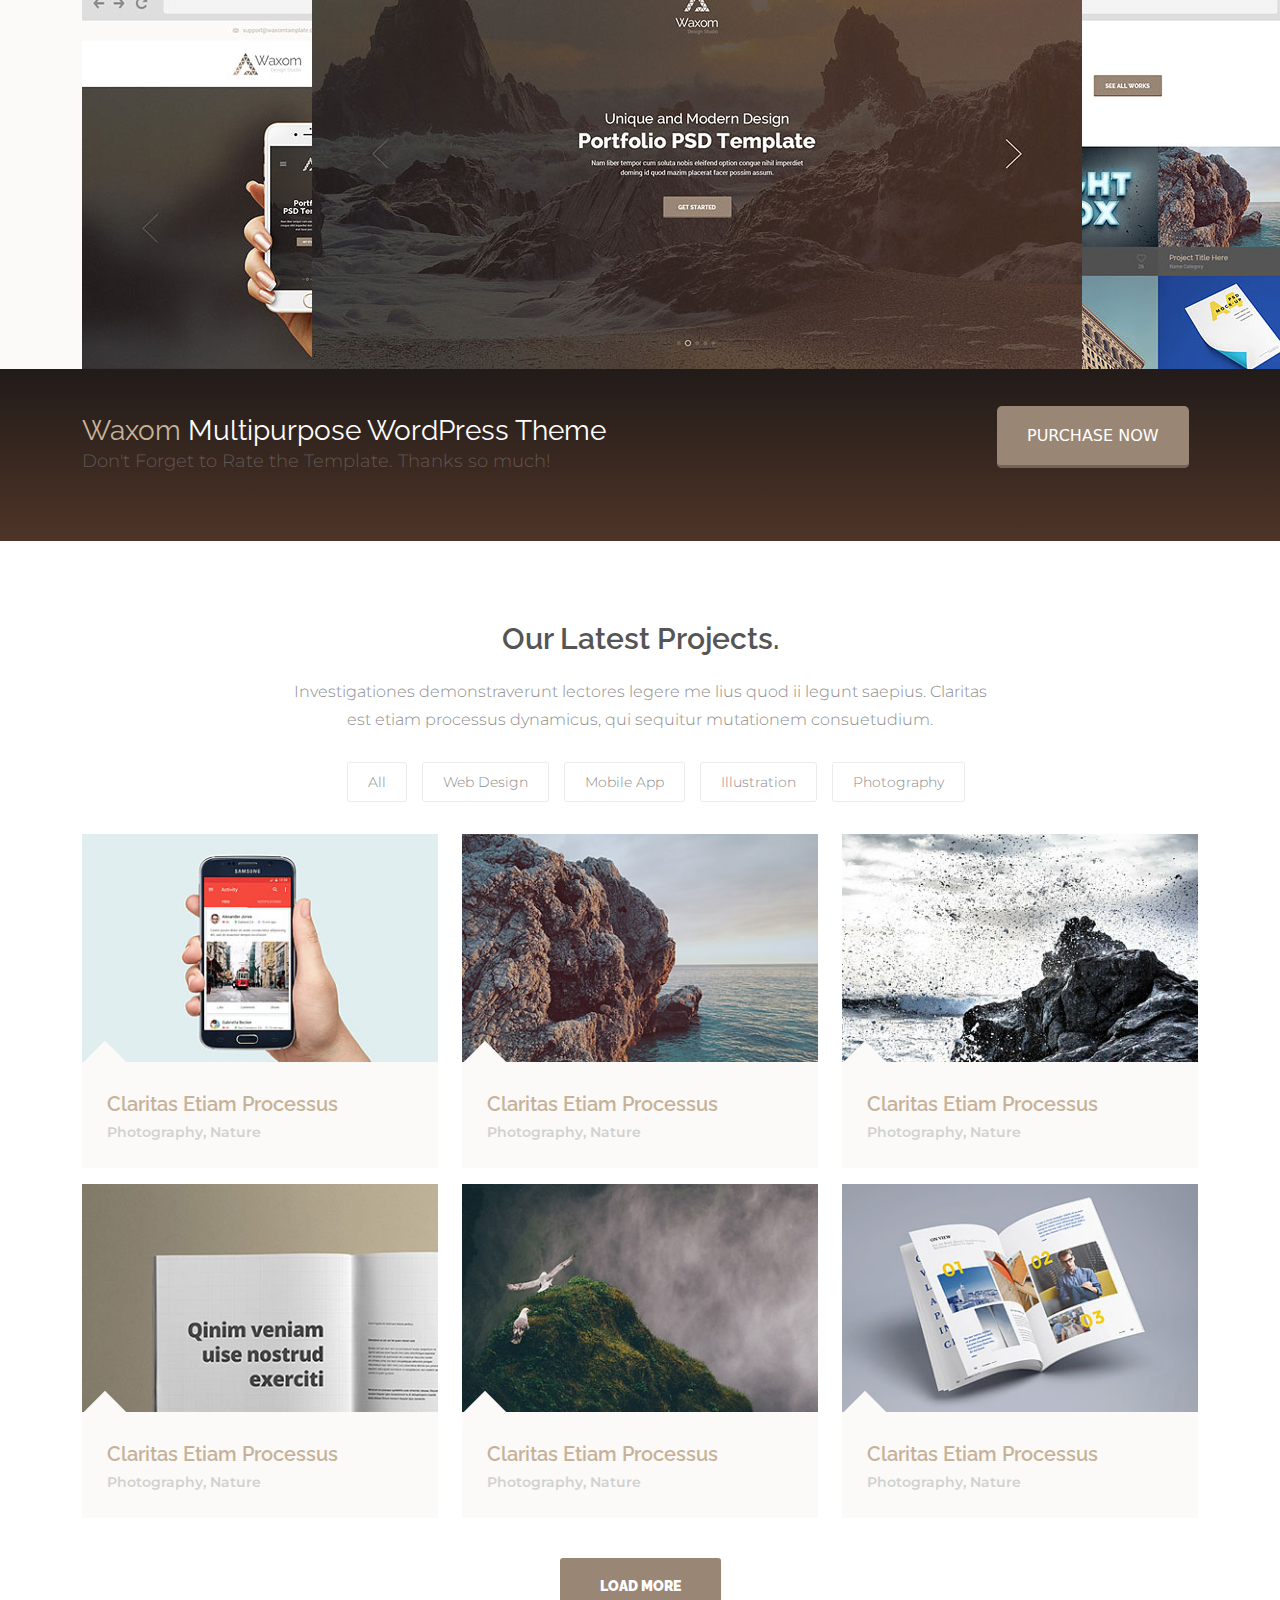
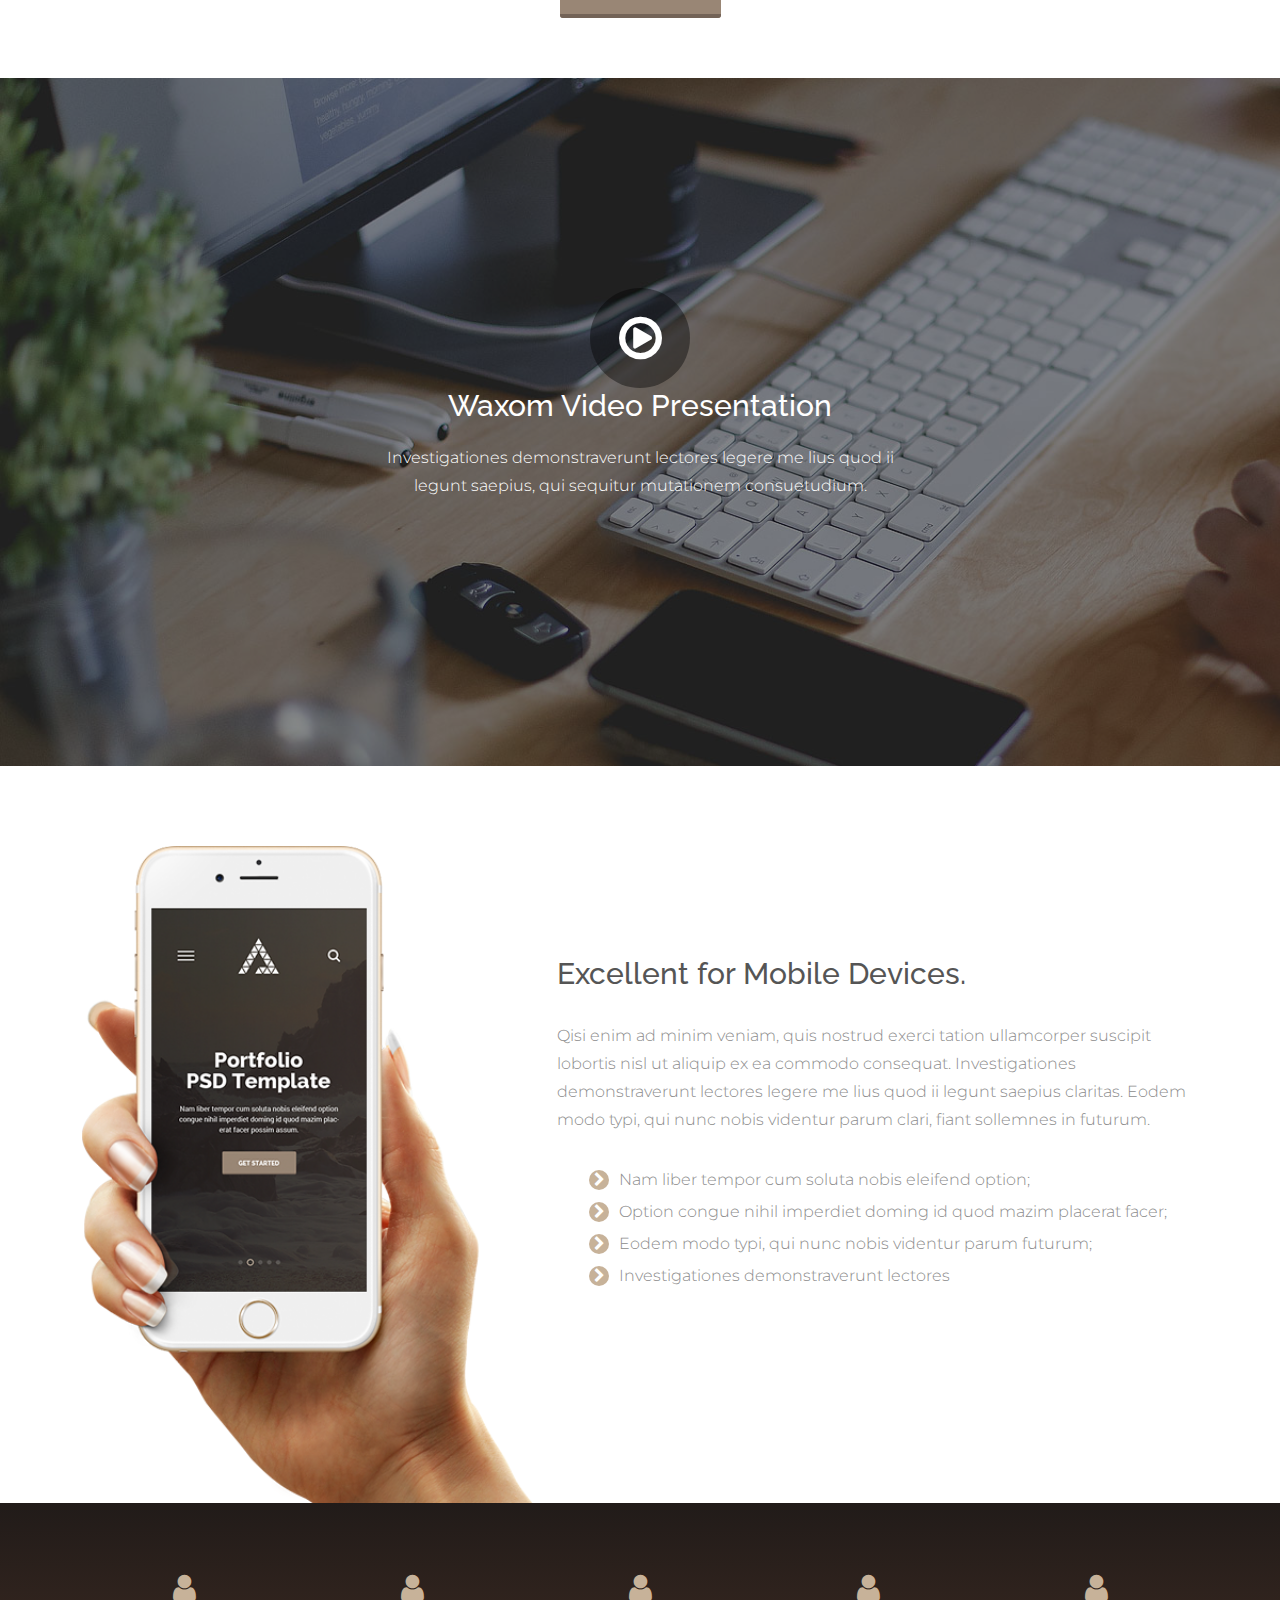
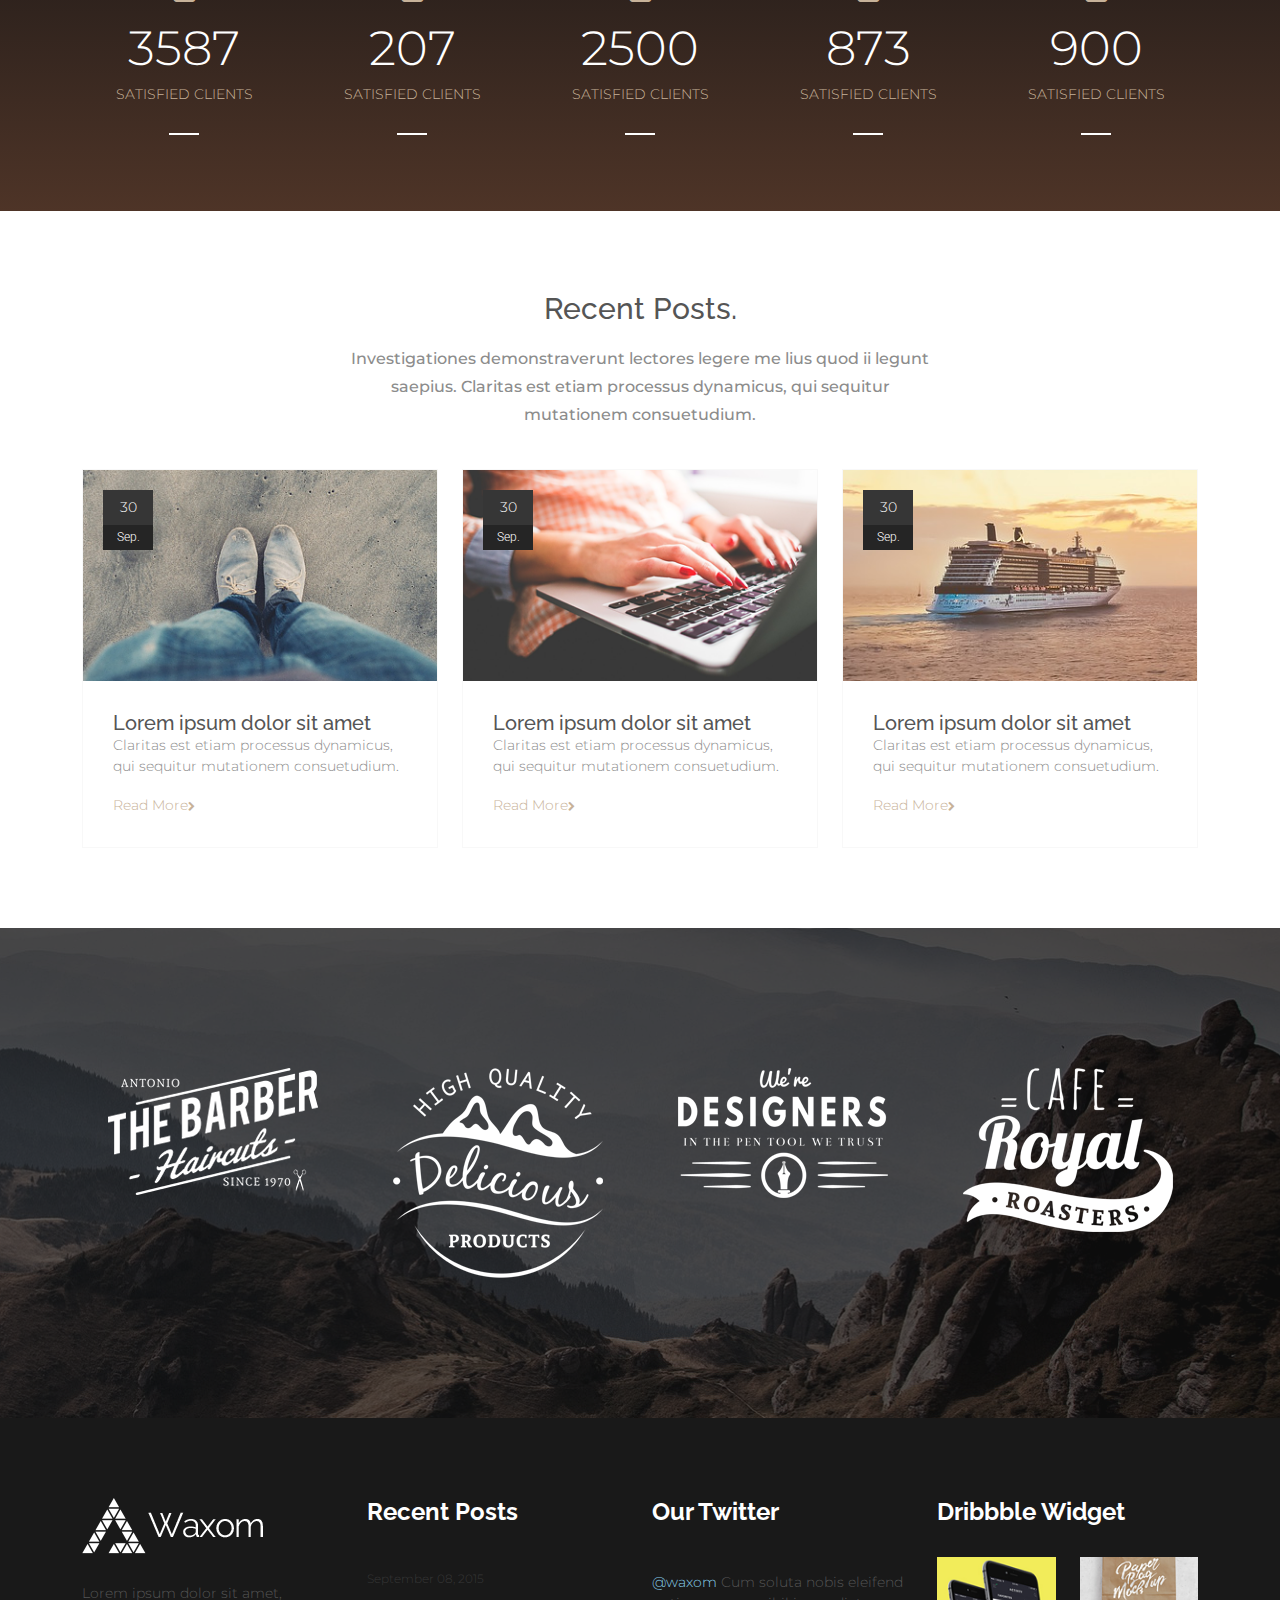
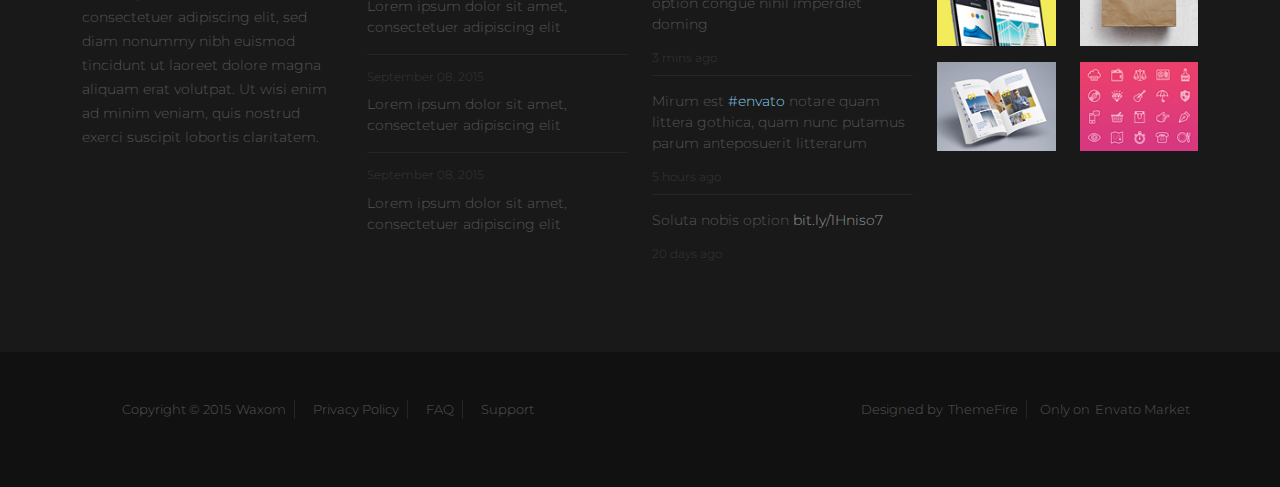
==== commit 67741d7b: "upto copy right part" ====
--- a/index.html
+++ b/index.html
@@ -456,13 +456,62 @@
     <section id="recentPost">
         <div class="container">
             <div class="row">
-                <div class="col-lg-4">
-                    <div class="gallery">
-                        <img src="images/gallery-1.png" alt="Gallery" class="w-100 img-fluid">
-                        <div class="content">
-                            <h2>Lorem ipsum dolor sit amet</h2>
-                            <p>Claritas est etiam processus dynamicus, qui sequitur mutationem consuetudium.</p>
-                            <a href="#">Read More</a>
+                <div class="col-lg-12 text-center">
+                    <div class="head">
+                        <h2>Recent Posts.</h2>
+                        <p>Investigationes demonstraverunt lectores legere me lius quod ii legunt saepius. Claritas est
+                            etiam processus dynamicus, qui sequitur mutationem consuetudium.</p>
+                    </div>
+                </div>
+                <div class="col-lg-12">
+                    <div class="row">
+                        <div class="col-lg-4">
+                            <div class="gallery">
+                                <div class="postImage">
+                                    <img src="images/gallery-1.png" alt="Gallery" class="w-100 img-fluid">
+                                    <div class="overlay">
+                                        <h5>30</h5>
+                                        <h6>Sep.</h6>
+                                    </div>
+                                </div>
+                                <div class="content">
+                                    <h2>Lorem ipsum dolor sit amet</h2>
+                                    <p>Claritas est etiam processus dynamicus, qui sequitur mutationem consuetudium.</p>
+                                    <a href="#">Read More<i class="fa fa-chevron-right" aria-hidden="true"></i></a>
+                                </div>
+                            </div>
+                        </div>
+                        <div class="col-lg-4">
+                            <div class="gallery">
+                                <div class="postImage">
+                                    <img src="images/gallery-2.png" alt="Gallery" class="w-100 img-fluid">
+                                    <div class="overlay">
+                                        <h5>30</h5>
+                                        <h6>Sep.</h6>
+                                    </div>
+                                </div>
+                                <div class="content">
+                                    <h2>Lorem ipsum dolor sit amet</h2>
+                                    <p>Claritas est etiam processus dynamicus, qui sequitur mutationem consuetudium.</p>
+                                    <a href="#">Read More<i class="fa fa-chevron-right" aria-hidden="true"></i></a>
+                                </div>
+                            </div>
+                        </div>
+                        <div class="col-lg-4">
+                            <div class="gallery">
+                                <div class="postImage">
+                                    <img src="images/gallery-3.png" alt="Gallery" class="w-100 img-fluid">
+                                    <div class="overlay">
+                                        <h5>30</h5>
+                                        <h6>Sep.</h6>
+                                    </div>
+                                </div>
+                                <div class="content">
+                                    <h2>Lorem ipsum dolor sit amet</h2>
+                                    <p>Claritas est etiam processus dynamicus, qui sequitur mutationem consuetudium.</p>
+                                    <a href="#">Read More<i class="fa fa-chevron-right" aria-hidden="true"></i></a>
+                                </div>
+                            </div>
                         </div>
                     </div>
                 </div>
@@ -473,43 +522,148 @@
                     Recent Post Part End
         ============================================================== -->
 
-
-
-
-
-
-
-
-
-
-    <!-- ==============================================================
-                    @ Part Start
-        ============================================================== -->
-
-    <!-- ==============================================================
-                    @ Part End
-        ============================================================== -->
-
-
-
-
-
-
-
-
-
-
-
-
-
-
-
-
-
-
-
-
-
+    <!-- ==============================================================
+                    Sponsor Part Start
+        ============================================================== -->
+
+    <section id="sponsor">
+        <div class="container">
+            <div class="row sponsorImage text-center">
+                <div class="col-lg-3">
+                    <img src="images/sponsor-1.png" alt="Sponsor" class="img-fluid">
+                </div>
+                <div class="col-lg-3">
+                    <img src="images/sponsor-2.png" alt="Sponsor" class="img-fluid">
+                </div>
+                <div class="col-lg-3">
+                    <img src="images/sponsor-3.png" alt="Sponsor" class="img-fluid">
+                </div>
+                <div class="col-lg-3">
+                    <img src="images/sponsor-4.png" alt="Sponsor" class="img-fluid">
+                </div>
+            </div>
+        </div>
+    </section>
+
+    <!-- ==============================================================
+                    Sponsor Part End
+        ============================================================== -->
+
+    <!-- ==============================================================
+                    Blog Part Start
+        ============================================================== -->
+
+    <section id="blog">
+        <div class="container">
+            <div class="row">
+                <div class="col-lg-3">
+                    <div class="footerOne">
+                        <img src="images/blog-logo.png" alt="waxom">
+                        <p>Lorem ipsum dolor sit amet, consectetuer adipiscing elit, sed diam nonummy nibh euismod
+                            tincidunt ut laoreet dolore magna aliquam erat volutpat. Ut wisi enim ad minim veniam, quis
+                            nostrud exerci suscipit lobortis claritatem.</p>
+                    </div>
+                </div>
+                <div class="col-lg-3">
+                    <div class="footerTwo">
+                        <div class="head">
+                            <h2>Recent Posts</h2>
+                        </div>
+                        <div class="post">
+                            <h6>September 08, 2015</h6>
+                            <p>Lorem ipsum dolor sit amet, consectetuer adipiscing elit</p>
+                        </div>
+                        <div class="post">
+                            <h6>September 08, 2015</h6>
+                            <p>Lorem ipsum dolor sit amet, consectetuer adipiscing elit</p>
+                        </div>
+                        <div class="post">
+                            <h6>September 08, 2015</h6>
+                            <p>Lorem ipsum dolor sit amet, consectetuer adipiscing elit</p>
+                        </div>
+                    </div>
+                </div>
+                <div class="col-lg-3">
+                    <div class="footerThree">
+                        <div class="head">
+                            <h2>Our Twitter</h2>
+                        </div>
+                        <div class="post">
+                            <p><span class="highlight">@waxom</span> Cum soluta nobis eleifend option congue nihil
+                                imperdiet doming</p>
+                            <h6>3 mins ago</h6>
+                        </div>
+                        <div class="post">
+                            <p>Mirum est <span class="highlight">#envato</span> notare quam littera gothica, quam nunc
+                                putamus parum anteposuerit
+                                litterarum</p>
+                            <h6>5 hours ago</h6>
+                        </div>
+                        <div class="post">
+                            <p>Soluta nobis option <span class="highlight-link">bit.ly/1Hniso7</span></p>
+                            <h6>20 days ago</h6>
+                        </div>
+                    </div>
+                </div>
+                <div class="col-lg-3">
+                    <div class="head">
+                        <h2>Dribbble Widget</h2>
+                    </div>
+                    <div class="row">
+                        <div class="col-lg-6">
+                            <img src="images/dribble1.png" alt="dribble" class="w-100 img-fluid">
+                        </div>
+                        <div class="col-lg-6">
+                            <img src="images/dribble2.png" alt="dribble" class="w-100 img-fluid">
+                        </div>
+                        <div class="col-lg-6">
+                            <img src="images/dribble3.png" alt="dribble" class="w-100 img-fluid mt-3">
+                        </div>
+                        <div class="col-lg-6">
+                            <img src="images/dribble4.png" alt="dribble" class="w-100 img-fluid mt-3">
+                        </div>
+                    </div>
+                </div>
+            </div>
+        </div>
+    </section>
+
+    <!-- ==============================================================
+                    Blog Part End
+        ============================================================== -->
+
+    <!-- ==============================================================
+                    Footer Part Start
+        ============================================================== -->
+
+    <section id="copyRight">
+        <div class="container">
+            <div class="row">
+                <div class="col-lg-6">
+                    <div class="left">
+                        <ul>
+                            <li>Copyright © 2015<a href="#">Waxom</a></li>
+                            <li><a href="#">Privacy Policy</a></li>
+                            <li><a href="#">FAQ</a></li>
+                            <li><a href="#">Support</a></li>
+                        </ul>
+                    </div>
+                </div>
+                <div class="col-lg-6">
+                    <div class="right">
+                        <ul>
+                            <li>Designed by<a href="#">ThemeFire</a></li>
+                            <li>Only on<a href="#">Envato Market</a></li>
+                        </ul>
+                    </div>
+                </div>
+            </div>
+        </div>
+    </section>
+
+    <!-- ==============================================================
+                    Footer Part End
+        ============================================================== -->
 
 
     <script src="js/jquery-1.12.4.min.js"></script>
--- a/css/style.css
+++ b/css/style.css
@@ -1,4 +1,5 @@
 @import url('https://fonts.googleapis.com/css2?family=Montserrat:wght@300;400;500;600;700;800&family=Raleway:wght@300;400;500;600;700;800&display=swap');
+@import url('https://fonts.googleapis.com/css2?family=Roboto&display=swap');
 
 * {
     margin: 0;
@@ -96,12 +97,14 @@
     font-family: 'Raleway', sans-serif;
     font-size: 36px;
     font-weight: 500;
+    padding-bottom: 4px;
 }
 
 #banner .banner-content h1 {
     font-family: 'Raleway', sans-serif;
     font-size: 52px;
     font-weight: 900;
+    padding-bottom: 21px;
 }
 
 #banner .banner-content p {
@@ -110,7 +113,7 @@
     line-height: 24px;
     font-weight: 300;
     padding: 0 300px;
-    margin-bottom: 50px;
+    margin-bottom: 70px;
 }
 
 #banner .banner-content a {
@@ -146,6 +149,7 @@
     color: #555555;
     font-weight: 650;
     transition: all linear 0.4s;
+    padding-bottom: 13px;
 }
 
 #service .item p {
@@ -195,6 +199,7 @@
     font-weight: 600;
     font-size: 30px;
     color: #555555;
+    padding-bottom: 17px;
 }
 
 #idea .content p {
@@ -204,6 +209,7 @@
     font-weight: 300;
     color: #8c8c8c;
     padding: 0 100px;
+    padding-bottom: 20px;
 }
 
 /* ================================================================
@@ -271,7 +277,7 @@
     font-weight: 600;
     font-size: 30px;
     color: #555555;
-    padding-bottom: 6px;
+    padding-bottom: 21px;
 }
 
 #project .head p {
@@ -560,7 +566,279 @@
                    Recent Post Part css
  ================================================================ */
 
+#recentPost {
+    padding-top: 80px;
+    padding-bottom: 80px;
+}
+
+#recentPost .head h2 {
+    font-family: 'Raleway', sans-serif;
+    font-weight: 500;
+    font-size: 30px;
+    color: #555555;
+    padding-bottom: 18px;
+}
+
+#recentPost .head p {
+    font-family: 'Montserrat', sans-serif;
+    font-weight: 500;
+    font-size: 16px;
+    line-height: 28px;
+    color: #8c8c8c;
+    padding: 0 260px;
+    padding-bottom: 24px;
+}
 
 #recentPost .gallery {
     border: 1px solid #f8f8f8;
-}+    cursor: pointer;
+}
+
+#recentPost .gallery .postImage {
+    position: relative;
+}
+
+#recentPost .gallery .overlay {
+    position: absolute;
+    width: 50px;
+    height: 60px;
+    top: 20px;
+    left: 20px;
+    text-align: center;
+    z-index: 999;
+}
+
+#recentPost .gallery .postImage::after {
+    position: absolute;
+    content: '';
+    top: 0;
+    left: 0;
+    width: 100%;
+    height: 100%;
+    background: rgba(17, 17, 17, 0.7);
+    opacity: 0;
+    transition: all linear 0.3s;
+}
+
+#recentPost .gallery .overlay h5 {
+    font-family: 'Montserrat', sans-serif;
+    font-weight: 300;
+    font-size: 14px;
+    background: #363636;
+    color: #ffffff;
+    line-height: 35px;
+    transition: all linear 0.3s;
+}
+
+#recentPost .gallery .overlay h6 {
+    font-family: 'Roboto', sans-serif;
+    font-weight: 300;
+    font-size: 12px;
+    background: #252525;
+    color: #ffffff;
+    line-height: 25px;
+    transition: all linear 0.3s;
+}
+
+#recentPost .gallery .content {
+    padding: 30px;
+    transition: all linear 0.3s;
+}
+
+#recentPost .gallery .content h2 {
+    font-family: 'Raleway', sans-serif;
+    color: #555555;
+    font-weight: 500;
+    font-size: 20px;
+    transition: all linear 0.3s;
+}
+
+#recentPost .gallery .content p {
+    font-family: 'Montserrat', sans-serif;
+    font-weight: 300;
+    color: #8c8c8c;
+    font-size: 14px;
+    transition: all linear 0.3s;
+}
+
+#recentPost .gallery .content a {
+    font-family: 'Montserrat', sans-serif;
+    font-weight: 300;
+    font-size: 14px;
+    color: #c7b299;
+}
+
+#recentPost .gallery .content i {
+    font-size: 10px;
+}
+
+#recentPost .gallery:hover .content {
+    background: #362f2d;
+}
+
+#recentPost .gallery:hover .content h2 {
+    color: #c7b299;
+}
+
+#recentPost .gallery:hover .content p {
+    color: #ffffff;
+}
+
+#recentPost .gallery:hover .postImage::after {
+    opacity: 1;
+}
+
+#recentPost .gallery:hover .overlay h5 {
+    background: #c7b299;
+}
+
+#recentPost .gallery:hover .overlay h6 {
+    background: #a48d72;
+}
+
+/* ================================================================
+                   Sponsor Part css
+ ================================================================ */
+
+#sponsor {
+    background: url(../images/footer-bg.png) no-repeat;
+    background-size: cover;
+    background-position: center;
+    padding-top: 140px;
+    padding-bottom: 140px;
+    position: relative;
+}
+
+#sponsor::after {
+    position: absolute;
+    content: '';
+    top: 0;
+    left: 0;
+    width: 100%;
+    height: 100%;
+    background: rgba(17, 17, 17, 0.7);
+}
+
+#sponsor .sponsorImage {
+    position: relative;
+    z-index: 999;
+}
+
+/* ================================================================
+                   Blog Part css
+ ================================================================ */
+
+#blog {
+    background: #191919;
+    padding-top: 80px;
+    padding-bottom: 80px;
+}
+
+#blog .footerOne p {
+    color: #555555;
+    font-family: 'Montserrat', sans-serif;
+    font-weight: 300;
+    font-size: 14px;
+    padding-top: 27px;
+    line-height: 24px;
+}
+
+#blog .head h2 {
+    font-family: 'Raleway', sans-serif;
+    font-size: 24px;
+    font-weight: 700;
+    color: #ffffff;
+    padding-bottom: 30px;
+}
+
+#blog .post h6 {
+    font-family: 'Montserrat', sans-serif;
+    color: #363636;
+    font-size: 12px;
+    font-weight: 300;
+    padding-bottom: 10px;
+    transition: all linear 0.3s;
+}
+
+#blog .post {
+    cursor: pointer;
+    margin-top: 15px;
+}
+
+#blog .post:hover h6 {
+    color: #ffffff;
+}
+
+#blog .post p {
+    font-family: 'Montserrat', sans-serif;
+    color: #555555;
+    font-size: 14px;
+    font-weight: 300;
+    transition: all linear 0.3s;
+}
+
+#blog .post {
+    border-bottom: 1px solid #252525;
+}
+
+#blog .post:last-child {
+    border: none;
+}
+
+#blog .post:hover p {
+    color: #c7b299;
+}
+
+.highlight {
+    color: skyblue;
+}
+
+.highlight-link {
+    color: #959595;
+}
+
+/* ================================================================
+                   CopyRight Part css
+ ================================================================ */
+
+#copyRight {
+    background: #111111;
+    padding-top: 45px;
+    padding-bottom: 50px;
+}
+
+#copyRight ul li {
+    display: inline-block;
+}
+
+#copyRight ul li{
+    font-family: 'Montserrat', sans-serif;
+    color: #555555;
+    font-size: 13px;
+    font-weight: 300;
+    border-right: 1px solid #252525;
+    padding: 0 8px;
+}
+
+#copyRight ul li:last-child{
+    border: none;
+}
+
+#copyRight ul li a {
+    font-family: 'Montserrat', sans-serif;
+    color: #555555;
+    font-size: 13px;
+    font-weight: 300;
+    padding-left: 5px;
+    transition: all linear 0.4s;  
+}
+
+#copyRight ul li a:hover{
+    color: #c7b299;
+}
+
+#copyRight .right{
+    text-align: right;
+}
+
+/* css end */